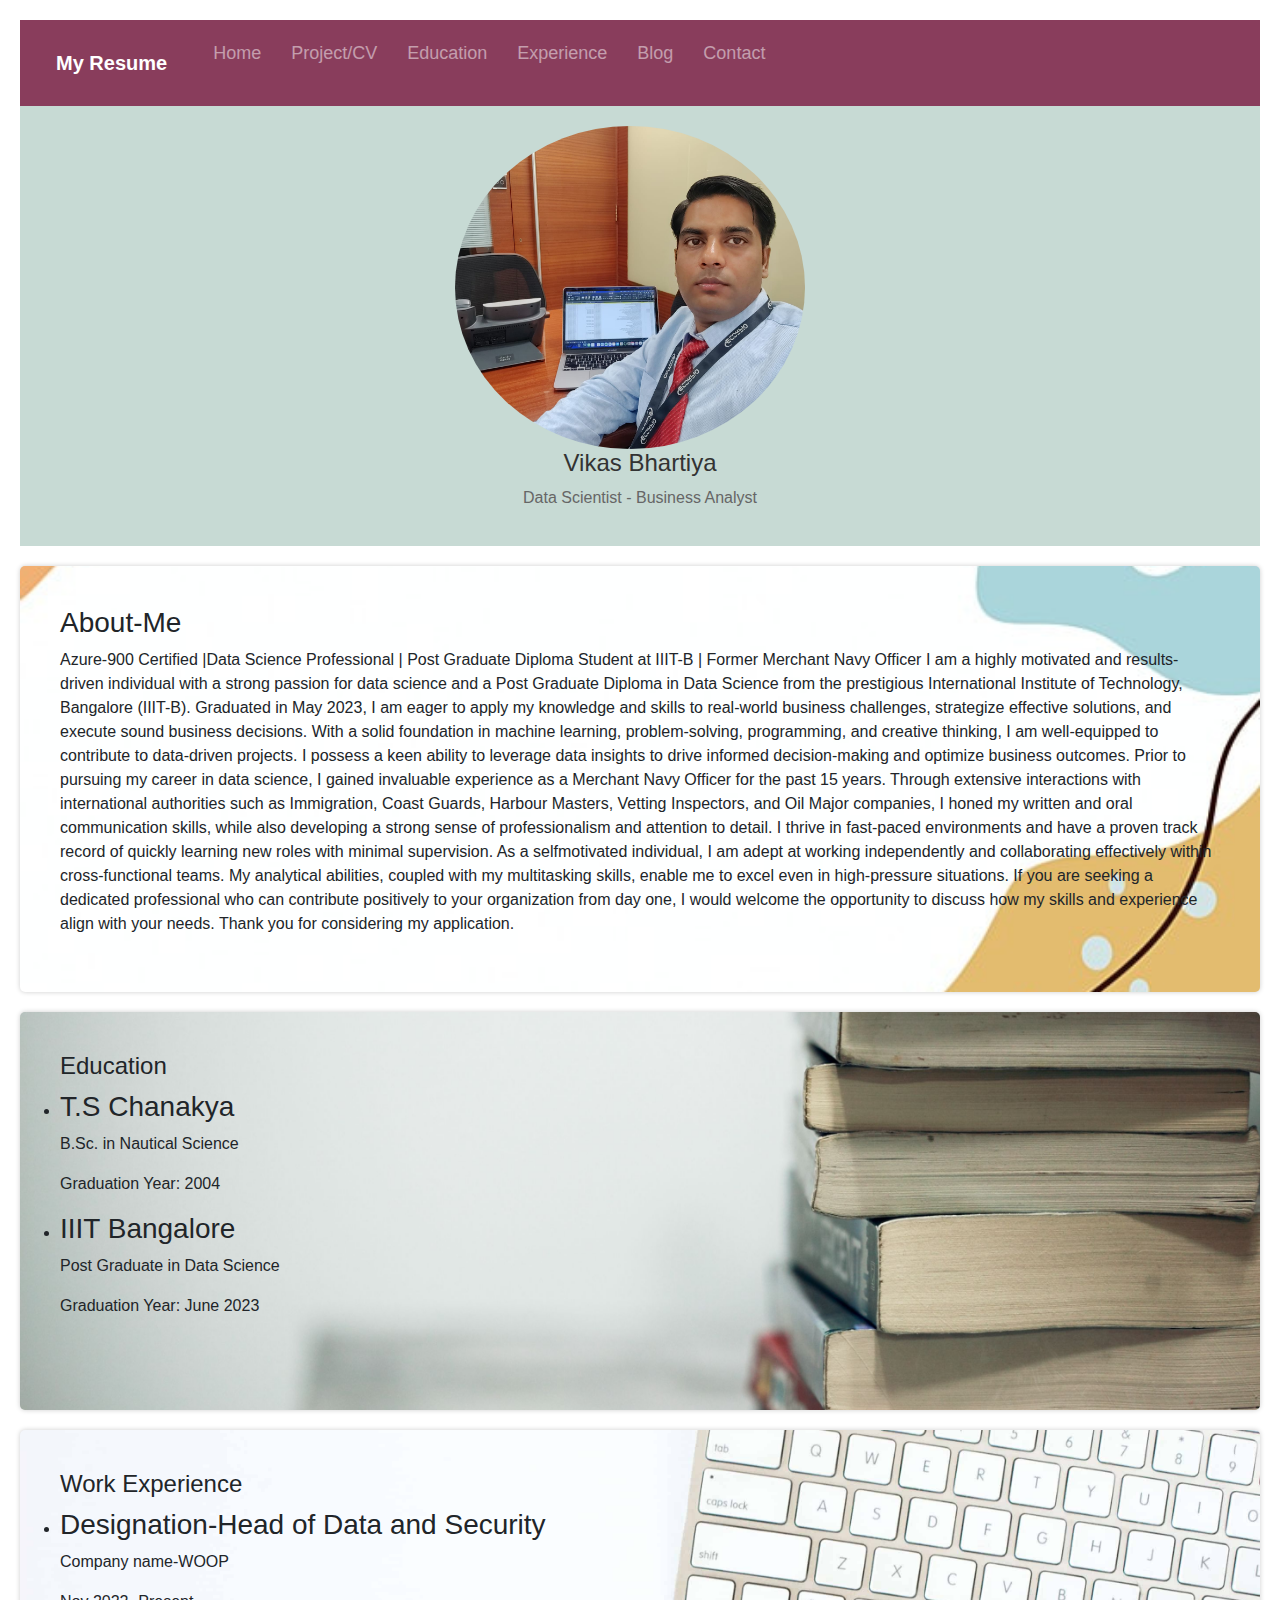
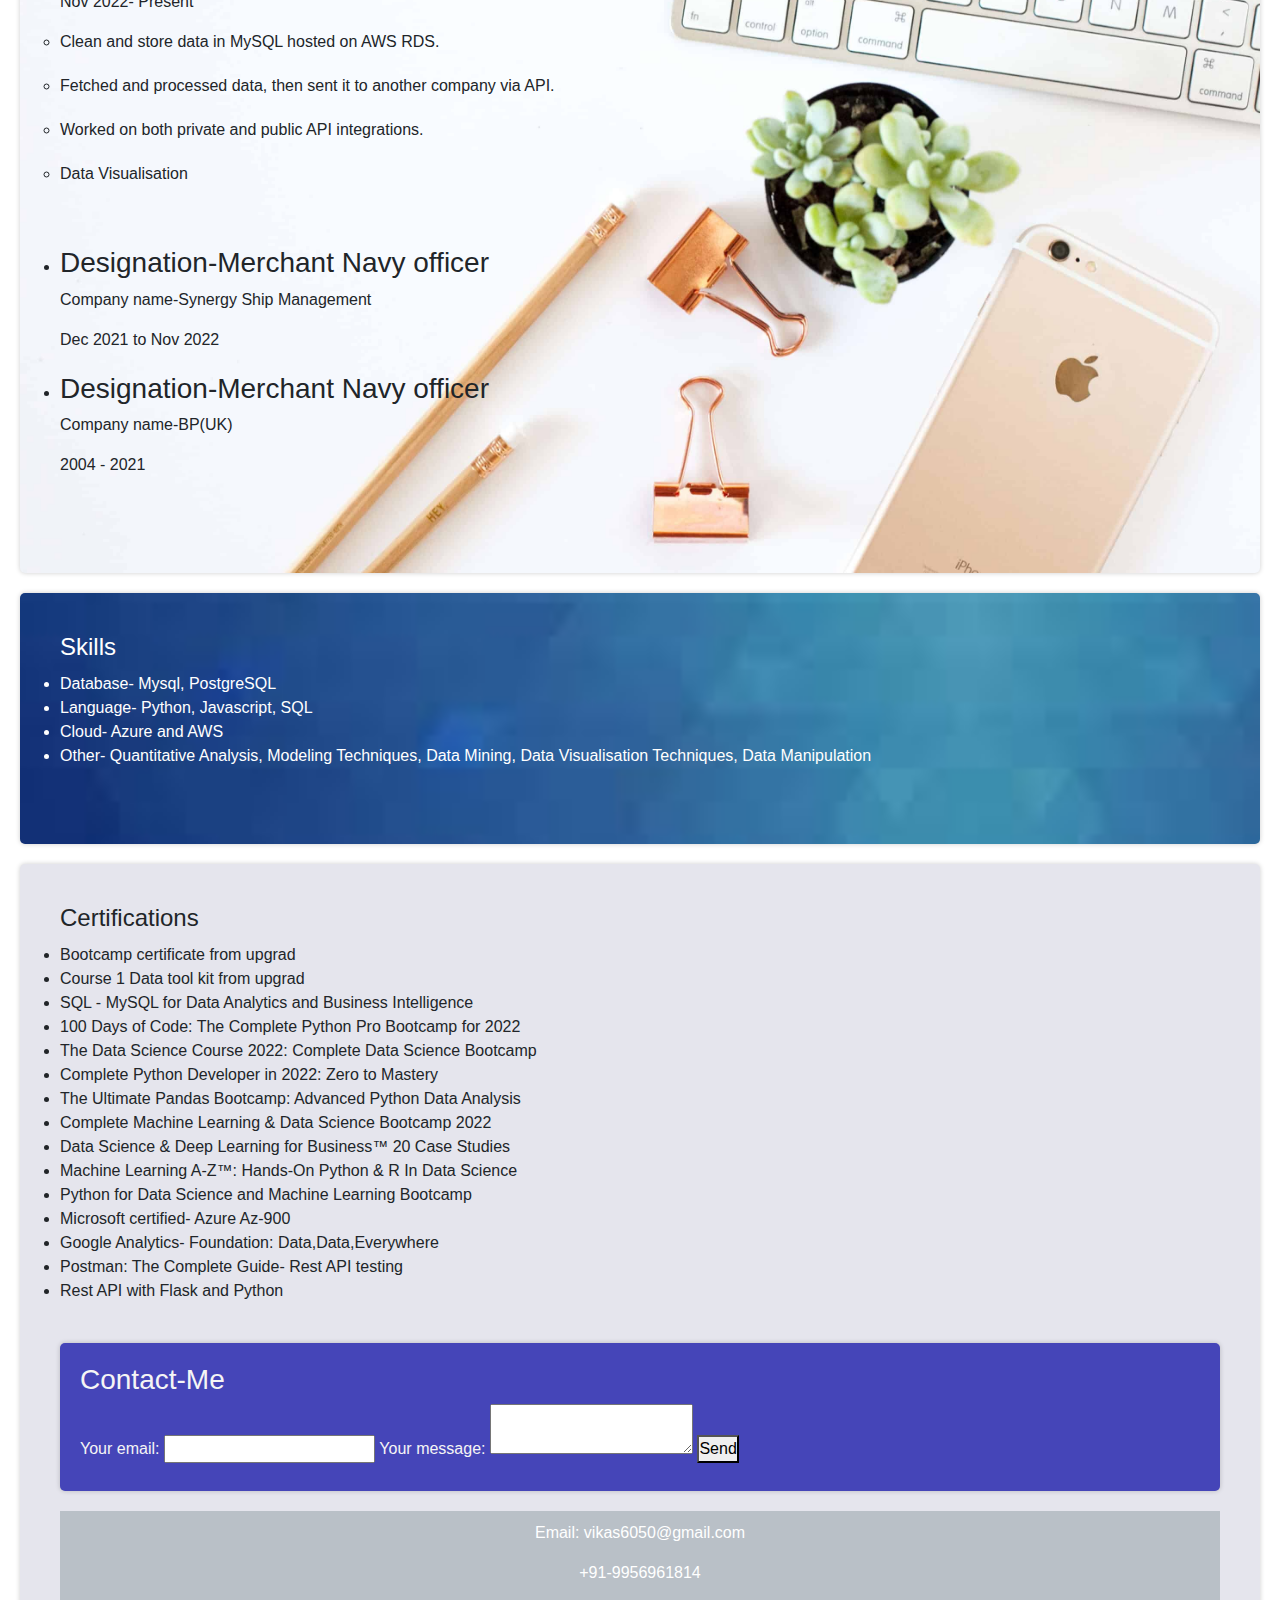
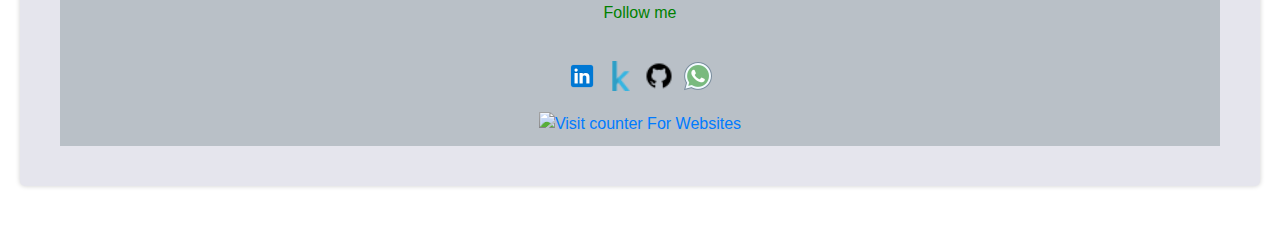
==== index.html @ 90c3d5dd "added hugo" ====
<!DOCTYPE html>
<html lang="en">
  <head>
    <meta charset="UTF-8" />
    <meta name="viewport" content="width=device-width, initial-scale=1.0" />
    <link rel="stylesheet" href="style/styles.css" />
    <link
      rel="stylesheet"
      href="https://maxcdn.bootstrapcdn.com/bootstrap/4.5.2/css/bootstrap.min.css"
    />
    <title>My Resume</title>
  </head>
  <body>
    <nav class="navbar navbar-expand-lg navbar-dark custom-navbar">
      <a class="navbar-brand" href="#">My Resume</a>
      <button
        class="navbar-toggler"
        type="button"
        data-toggle="collapse"
        data-target="#navbarNav"
        aria-controls="navbarNav"
        aria-expanded="false"
        aria-label="Toggle navigation"
      >
        <span class="navbar-toggler-icon"></span>
      </button>
      <div class="collapse navbar-collapse" id="navbarNav">
        <ul class="navbar-nav">
          <li class="nav-item">
            <a class="nav-link" href="#header">Home</a>
          </li>
          <li class="nav-item">
            <a class="nav-link" href="Html/project.html">Project/CV</a>
          </li>
          <li class="nav-item">
            <a class="nav-link" href="#education">Education</a>
          </li>
          <li class="nav-item">
            <a class="nav-link" href="#experience">Experience</a>
          </li>
          <li class="nav-item">
            <a class="nav-link" href="/blog">Blog</a>
          </li>
          <li class="nav-item">
            <a class="nav-link" href="#ContactMe">Contact</a>
          </li>
        </ul>
      </div>
    </nav>

    <header>
      <div id="slideshow-container">
        <div class="mySlides">
          <div class="slide-content">
            <img src="Image/vikas.jpeg" alt="Vikas Bhartiya" />
            <h1>Vikas Bhartiya</h1>
            <p>Data Scientist - Business Analyst</p>
          </div>
        </div>
        
        <div class="mySlides">
          <div class="slide-content stylish-message">
            <h1>Welcome to My Site</h1>
          </div>
        </div>
        
        <div class="mySlides">
          <div class="slide-content stylish2">
            <h1>You Can Download CV</h1>
            <p>Visit the project/CV section to download CV/Certificate and view my projects.</p>
          </div>
        </div>
      </div>
    </header>
    <section id="about-me">
      <h3>About-Me</h3>
      <p>
        Azure-900 Certified |Data Science Professional | Post Graduate Diploma
        Student at IIIT-B | Former Merchant Navy Officer I am a highly motivated
        and results-driven individual with a strong passion for data science and
        a Post Graduate Diploma in Data Science from the prestigious
        International Institute of Technology, Bangalore (IIIT-B). Graduated in
        May 2023, I am eager to apply my knowledge and skills to real-world
        business challenges, strategize effective solutions, and execute sound
        business decisions. With a solid foundation in machine learning,
        problem-solving, programming, and creative thinking, I am well-equipped
        to contribute to data-driven projects. I possess a keen ability to
        leverage data insights to drive informed decision-making and optimize
        business outcomes. Prior to pursuing my career in data science, I gained
        invaluable experience as a Merchant Navy Officer for the past 15 years.
        Through extensive interactions with international authorities such as
        Immigration, Coast Guards, Harbour Masters, Vetting Inspectors, and Oil
        Major companies, I honed my written and oral communication skills, while
        also developing a strong sense of professionalism and attention to
        detail. I thrive in fast-paced environments and have a proven track
        record of quickly learning new roles with minimal supervision. As a
        selfmotivated individual, I am adept at working independently and
        collaborating effectively within cross-functional teams. My analytical
        abilities, coupled with my multitasking skills, enable me to excel even
        in high-pressure situations. If you are seeking a dedicated professional
        who can contribute positively to your organization from day one, I would
        welcome the opportunity to discuss how my skills and experience align
        with your needs. Thank you for considering my application.
      </p>
    </section>
    <section id="education">
      <h2>Education</h2>
      <ul>
        <li>
          <h3>T.S Chanakya</h3>
          <p>B.Sc. in Nautical Science</p>
          <p>Graduation Year: 2004</p>
        </li>
        <p></p>
        <p></p>
        <li>
          <h3>IIIT Bangalore</h3>
          <p>Post Graduate in Data Science</p>
          <p>Graduation Year: June 2023</p>
        </li>
        <!-- Add more education entries if needed -->
      </ul>
    </section>

    <section id="experience">
      <h2>Work Experience</h2>
      <ul>
        <li>
          <h3>Designation-Head of Data and Security</h3>
          <p>Company name-WOOP</p>
          <p>Nov 2022- Present</p>
          <ul>
            <li>Clean and store data in MySQL hosted on AWS RDS.</li>
            <li>
              Fetched and processed data, then sent it to another company via
              API.
            </li>
            <li>Worked on both private and public API integrations.</li>
            <li>Data Visualisation</li>
          </ul>
        </li>

        <li>
          <h3>Designation-Merchant Navy officer</h3>
          <p>Company name-Synergy Ship Management</p>
          <p>Dec 2021 to Nov 2022</p>
        </li>
        <li>
          <h3>Designation-Merchant Navy officer</h3>
          <p>Company name-BP(UK)</p>
          <p>2004 - 2021</p>
        </li>
      </ul>
    </section>

    <section id="skills">
      <h2>Skills</h2>
      <ul>
        <li>Database- Mysql, PostgreSQL</li>
        <li>Language- Python, Javascript, SQL</li>
        <li>Cloud- Azure and AWS</li>
        <li>
          Other- Quantitative Analysis, Modeling Techniques, Data Mining, Data
          Visualisation Techniques, Data Manipulation
        </li>
        <!-- Add more skills if needed -->
      </ul>
    </section>

    <section id="certificates">
      <h2>Certifications</h2>
      <ul>
        <li>Bootcamp certificate from upgrad</li>
        <li>Course 1 Data tool kit from upgrad</li>
        <li>SQL - MySQL for Data Analytics and Business Intelligence</li>
        <li>100 Days of Code: The Complete Python Pro Bootcamp for 2022</li>
        <li>The Data Science Course 2022: Complete Data Science Bootcamp</li>
        <li>Complete Python Developer in 2022: Zero to Mastery</li>
        <li>The Ultimate Pandas Bootcamp: Advanced Python Data Analysis</li>
        <li>Complete Machine Learning & Data Science Bootcamp 2022</li>
        <li>Data Science & Deep Learning for Business™ 20 Case Studies</li>
        <li>Machine Learning A-Z™: Hands-On Python & R In Data Science</li>
        <li>Python for Data Science and Machine Learning Bootcamp</li>
        <li>Microsoft certified- Azure Az-900</li>
        <li>Google Analytics- Foundation: Data,Data,Everywhere</li>
        <li>Postman: The Complete Guide- Rest API testing</li>
        <li>Rest API with Flask and Python</li>

        <!-- Add more skills  -->
      </ul>
      <section class="forms" id="ContactMe">
        <h3>Contact-Me</h3>
      <form
      action="https://formspree.io/f/myyqpdwy"
      method="POST"
    >
      <label>
        Your email:
        <input type="email" name="email">
      </label>
      <label>
        Your message:
        <textarea name="message"></textarea>
      </label>
      <!-- your other form fields go here -->
      <button type="submit">Send</button>
    </form>
</section>
    <footer>
      <p>Email: vikas6050@gmail.com</p>
      <p>+91-9956961814</p>
      <p style="color: green;">Follow me</p>
      <div class="social-icons">
        <a
          href="https://www.linkedin.com/in/vikas-bhartiya-90a74822b/"
          target="_blank"
        >
          <img src="Image/linkedin.png" alt="LinkedIn" />
        </a>
        <a href="https://www.kaggle.com/vikas6050" target="_blank">
          <img src="Image/kaggle.png" alt="Kaggle" />
        </a>
        <a href="https://github.com/vikas6050" target="_blank">
          <img src="Image/github.png" alt="GitHub" />
        </a>
        <a href="https://wa.me/9956961814" target="_blank">
          <img src="Image/whatsapp.png" alt="WhatsApp" />
        </a>
      </div>
<!-- hitwebcounter Code START -->
<a href="https://www.hitwebcounter.com" target="_blank">
  <img src="https://hitwebcounter.com/counter/counter.php?page=9107275&style=0005&nbdigits=5&type=ip&initCount=11" title="Counter Widget" Alt="Visit counter For Websites"   border="0" /></a>        
    </footer>

    <script src="https://code.jquery.com/jquery-3.5.1.slim.min.js"></script>
    <script src="https://cdn.jsdelivr.net/npm/@popperjs/core@2.9.3/dist/umd/popper.min.js"></script>
    <script src="https://maxcdn.bootstrapcdn.com/bootstrap/4.5.2/js/bootstrap.min.js"></script>
    <script src="script/script.js"></script>
    <!-- Google tag (gtag.js) --> 
    <script async src="https://www.googletagmanager.com/gtag/js?id=G-VEZ25LV028"></script> 
    <script> window.dataLayer = window.dataLayer || []; function gtag(){dataLayer.push(arguments);} gtag('js', new Date()); gtag('config', 'G-VEZ25LV028'); </script>

  </body>
</html>
---- style/styles.css ----
/* Reset some default styles */
* {
  margin: 0;
  padding: 0;
  box-sizing: border-box;
}

/* Basic styling for the body */
body {
  font-family: Arial, sans-serif;
  background-color: #babcd1;
  padding: 20px;
}

/* Header styles */
header {
  text-align: center;
  background-color: #c7dad4;
  color: #36279a;
  padding: 20px;
}

header h1 {
  font-size: 36px;
}

header p {
  font-size: 18px;
}

/* Section styles */
section {
  background-color: #e5e5ed;
  margin: 20px 0;
  padding: 20px;
  border-radius: 5px;
  box-shadow: 0 0 5px rgba(0, 0, 0, 0.2);
}

section h2 {
  font-size: 24px;
  margin-bottom: 10px;
}

/* Footer styles */
footer {
  text-align: center;
  margin-top: 20px;
  padding: 10px;
  background-color: #b9c0c7;
  color: #fff;
}
ul {
  margin-bottom: 20px;
  margin-top: 10px;
  padding-bottom: 20px; /* Add space below the ul element */
}
#education {
  margin-bottom: 20px; /* Add space between each education entry */
  background-image: url("../Image/education.jpeg"); /* Replace with the actual path to your image */
  background-size: cover; /* Cover the entire section with the image */
  background-repeat: no-repeat; /* Prevent image repetition */
  background-position: center center; /* Center the image horizontally and vertically */
  padding: 40px; /* Add padding for content inside the section */
}
#experience {
  margin-bottom: 20px; /* Add space between each education entry */
  background-image: url("../Image/work-experience.jpeg"); /* Replace with the actual path to your image */
  background-size: cover; /* Cover the entire section with the image */
  background-repeat: no-repeat; /* Prevent image repetition */
  background-position: center center; /* Center the image horizontally and vertically */
  padding: 40px; /* Add padding for content inside the section */
}

header img {
  border-radius: 50%; /* Creates a circular shape */
  width: 350px; /* Adjust the width as needed */
  height: 350px; /* Adjust the height as needed */
  object-fit: cover; /* Ensures the image fills the circular container */
  margin-right: 20px; /* Add spacing between the image and text */
}
#experience li {
  margin-bottom: 20px; /* Add space between each education entry */
}
/* Add custom CSS to move the navbar to the right */
.custom-navbar {
  /* position: fixed; */
  left: 0;
  top: 0;
  height: 100%;
  background-color: rgba(0, 0, 0, 0.5); /* Transparent black background */
}

/* form design */

.forms {
  background-color: rgb(69, 69, 184);
  color: whitesmoke;
}
/* Style the custom-navbar */
.custom-navbar {
  background: rgb(137, 61, 92);
  top: 0;
  right: 0;
}

/* Style for the links in the navbar */
.custom-navbar .navbar-nav .nav-link {
  color: white;
  font-size: 18px;
  transition: color 0.3s;
  padding: 5px 10px; /* Add padding to create boxes */
  border: 2px solid transparent; /* Add border for boxes */
  border-radius: 5px; /* Rounded corners for boxes */
  margin-right: 10px; /* Adjust spacing between boxes */
}

/* Change link color on hover */
.custom-navbar .navbar-nav .nav-link:hover {
  color: #ff8800 !important;
  background-color: rgba(
    199,
    159,
    159,
    0.1
  ); /* Change background color on hover */
  border-color: #ff8800; /* Change border color on hover */
}

/* Style for the brand/logo in the navbar */
.custom-navbar .navbar-brand {
  font-size: 20px;
  font-weight: bold;
  padding: 20px;
}

/* adding image to about me */
#about-me {
  background-image: url("../Image/aboutme.jpeg"); /* Replace with the actual path to your image */
  background-size: cover; /* Cover the entire section with the image */
  background-repeat: no-repeat; /* Prevent image repetition */
  background-position: center center; /* Center the image horizontally and vertically */
  padding: 40px; /* Add padding for content inside the section */
}
#skills {
  background-image: url("../Image/skill.jpeg"); /* Replace with the actual path to your image */
  background-size: cover; /* Cover the entire section with the image */
  background-repeat: no-repeat; /* Prevent image repetition */
  background-position: center center; /* Center the image horizontally and vertically */
  padding: 40px; /* Add padding for content inside the section */
  color: white;
}
#certificates {
  background-size: cover; /* Cover the entire section with the image */
  background-repeat: no-repeat; /* Prevent image repetition */
  background-position: center center; /* Center the image horizontally and vertically */
  padding: 40px; /* Add padding for content inside the section */
}
.social-icons {
  justify-content: space-between; /* Add equal space between icons */
  align-items: left; /* Vertically center the icons */
  padding: 20px 0; /* Add padding from the top and bottom */
}

/* Style individual social icons */
.social-icons a {
  text-decoration: none; /* Remove underlines from links */
  margin: 0 2px; /* Add horizontal spacing between icons */
}

/* Define a common width and height for the icons */
.social-icons img {
  width: 30px; /* Adjust the desired width for your icons */
  height: 30px; /* Adjust the desired height for your icons */
}

/* Hide all slides by default */
.mySlides {
  display: none;
  text-align: center; /* Center align content */
  width: 100%; /* Ensure each slide takes up the full width */
  height: 400px; /* Set the fixed height for the slides; adjust as needed */
}

/* Style headings and paragraphs within slides */
.slide-content {
  display: flex;
  flex-direction: column;
  justify-content: center;
  align-items: center;
  height: 100%;
}

.mySlides h1 {
  font-size: 24px;
  color: #333;
}

.mySlides p {
  font-size: 16px;
  color: #666;
}

/* Set a fixed height for the slideshow container */
#slideshow-container {
  max-width: 100%; /* Ensure the container takes up the full width */
  height: 400px; /* Set the fixed height for the slideshow container; adjust as needed */
  overflow: hidden;
}
/* Stylish message */
/* Additional styles for the heading if needed */
.stylish-message h1 {
  font-size: 80px; /* Font size */
  font-weight: bold; /* Bold text */
  color: blue;
}
.stylish2 h1 {
  font-size: 50px; /* Font size */
  font-weight: bold; /* Bold text */
  color: rgb(178, 78, 31);
}
.stylish2 p {
  font-size: 30px; /* Font size */
  font-weight: bold; /* Bold text */
  color: rgb(178, 78, 114);
}
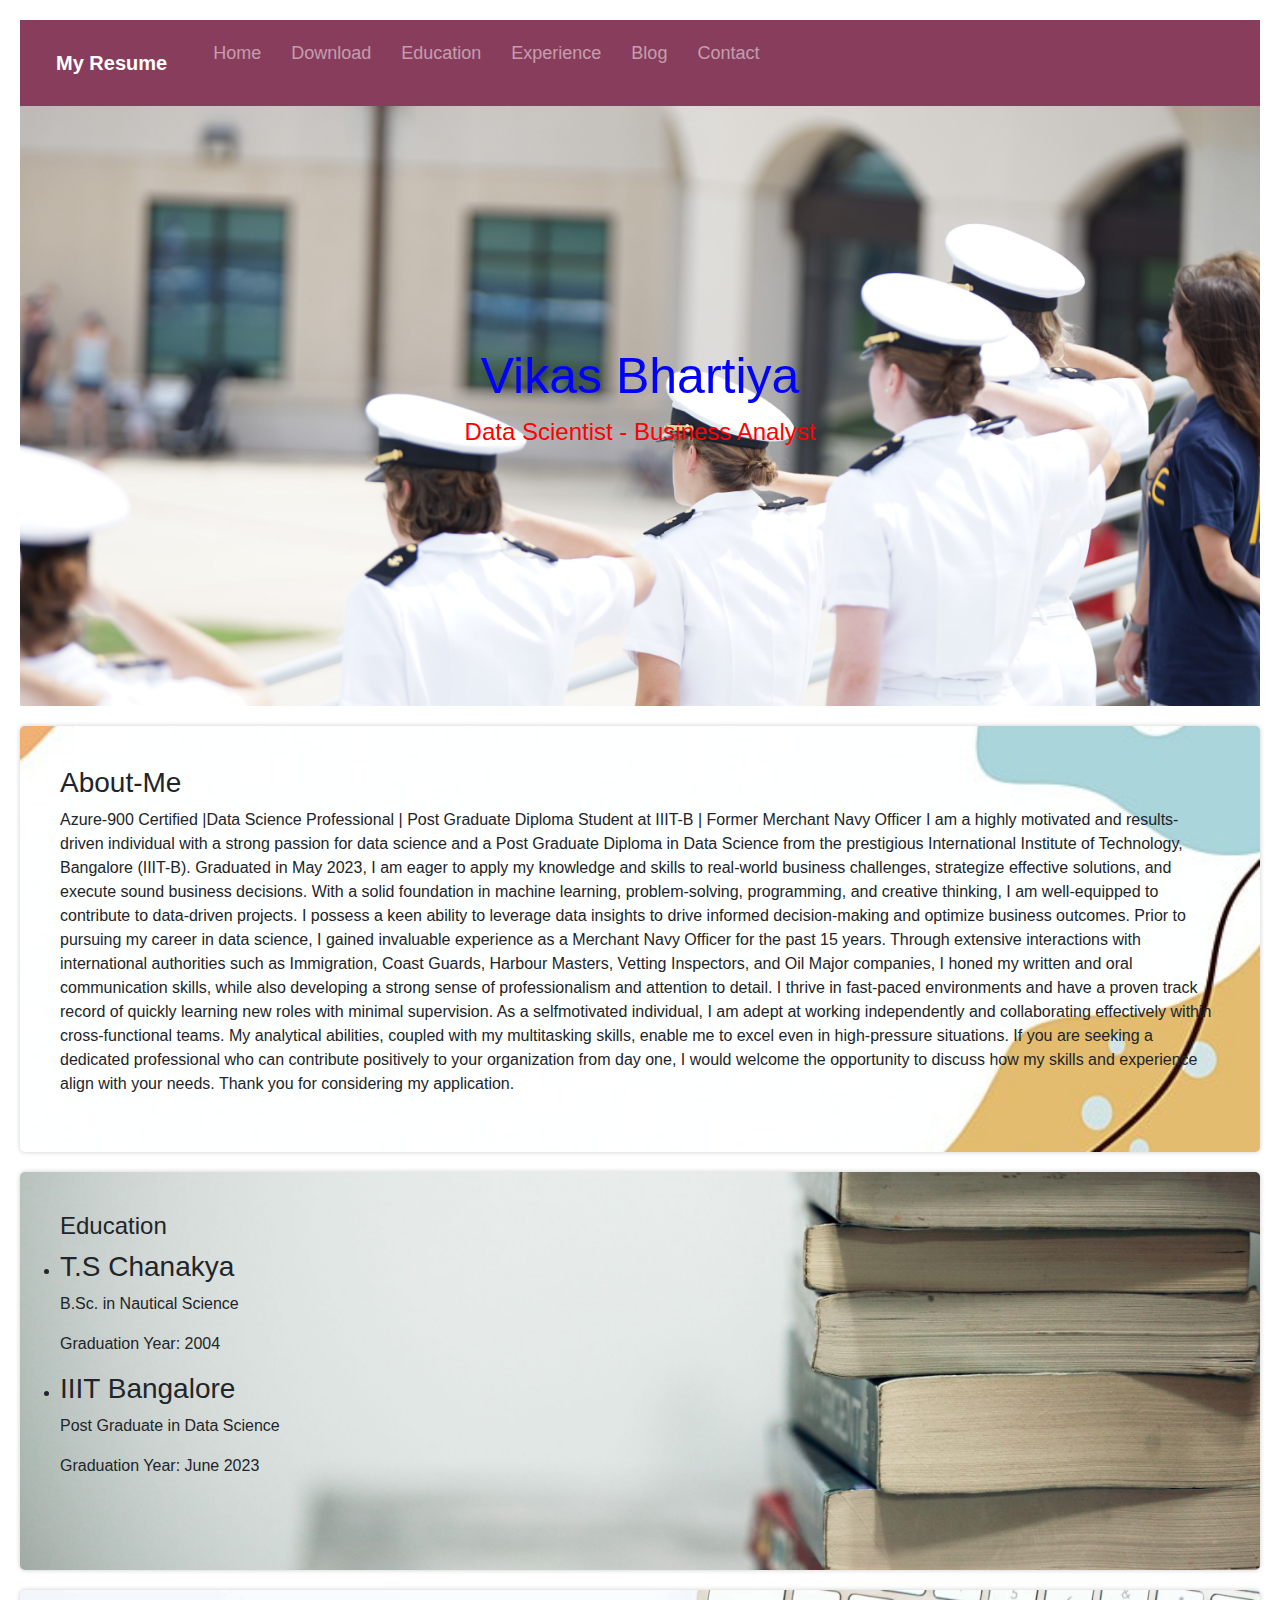
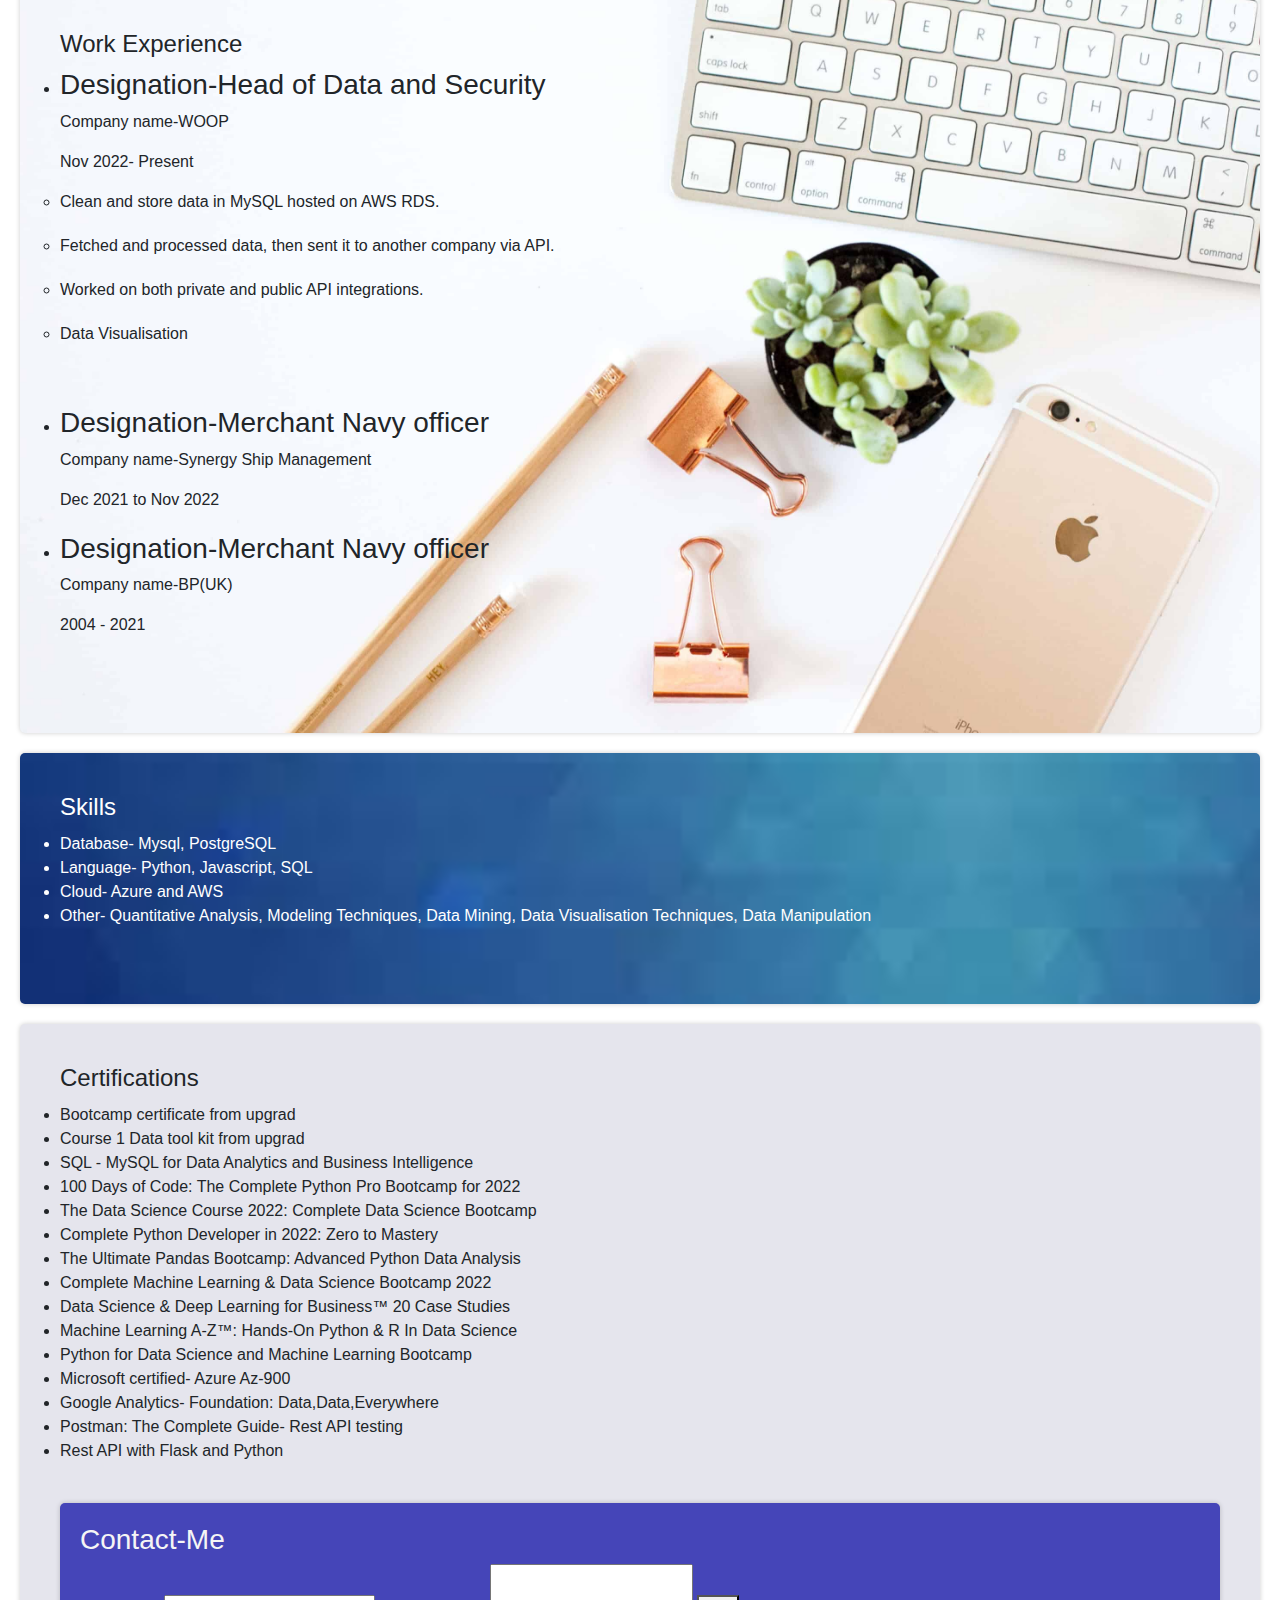
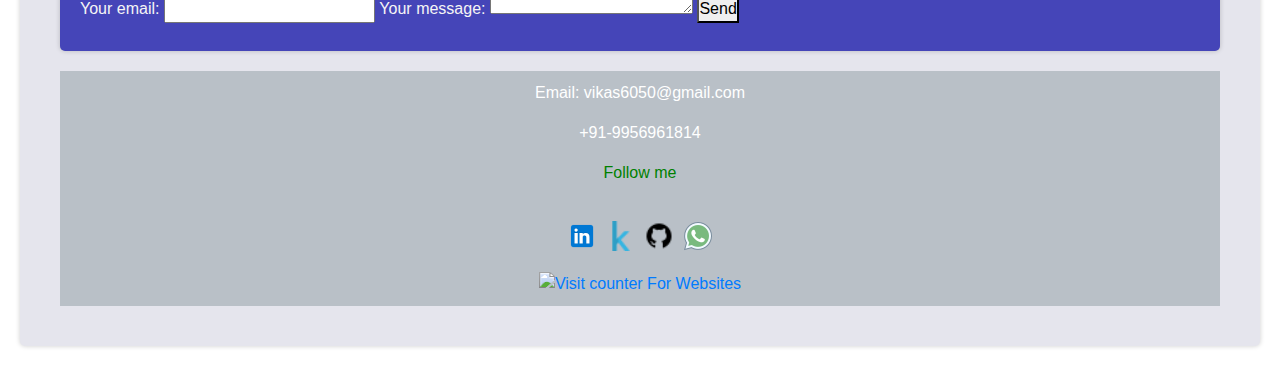
==== commit fa0f0be9: "made some changes in header" ====
--- a/index.html
+++ b/index.html
@@ -30,7 +30,7 @@
             <a class="nav-link" href="#header">Home</a>
           </li>
           <li class="nav-item">
-            <a class="nav-link" href="Html/project.html">Project/CV</a>
+            <a class="nav-link" href="Html/project.html">Download</a>
           </li>
           <li class="nav-item">
             <a class="nav-link" href="#education">Education</a>
@@ -39,7 +39,7 @@
             <a class="nav-link" href="#experience">Experience</a>
           </li>
           <li class="nav-item">
-            <a class="nav-link" href="/blog">Blog</a>
+            <a class="nav-link" href="https://vikas6050.github.io/blog/">Blog </a>
           </li>
           <li class="nav-item">
             <a class="nav-link" href="#ContactMe">Contact</a>
@@ -47,12 +47,12 @@
         </ul>
       </div>
     </nav>
-
+<!--  Slide Show for Header -->
     <header>
       <div id="slideshow-container">
         <div class="mySlides">
           <div class="slide-content">
-            <img src="Image/vikas.jpeg" alt="Vikas Bhartiya" />
+            <!-- <img src="Image/vikas.jpeg" alt="Vikas Bhartiya" /> -->
             <h1>Vikas Bhartiya</h1>
             <p>Data Scientist - Business Analyst</p>
           </div>
@@ -66,12 +66,13 @@
         
         <div class="mySlides">
           <div class="slide-content stylish2">
-            <h1>You Can Download CV</h1>
-            <p>Visit the project/CV section to download CV/Certificate and view my projects.</p>
+            <h1>Embarked on a Journey: From Merchant Navy to the IT Industry</h1>
           </div>
         </div>
       </div>
     </header>
+
+<!-- End of Header- start of sections -->
     <section id="about-me">
       <h3>About-Me</h3>
       <p>
--- a/style/styles.css
+++ b/style/styles.css
@@ -15,9 +15,12 @@
 /* Header styles */
 header {
   text-align: center;
-  background-color: #c7dad4;
-  color: #36279a;
-  padding: 20px;
+  background-image: url("../Image/Navy.jpg"); /* Replace with the actual path to your header image */
+  background-size: cover; /* Cover the entire header with the image */
+  background-repeat: no-repeat; /* Prevent image repetition */
+  background-position: center center; /* Center the image horizontally and vertically */
+  color: #fff; /* Text color for the header */
+  padding: 100px 0; /* Add padding for content inside the header */
 }
 
 header h1 {
@@ -176,7 +179,6 @@
 
 /* Hide all slides by default */
 .mySlides {
-  display: none;
   text-align: center; /* Center align content */
   width: 100%; /* Ensure each slide takes up the full width */
   height: 400px; /* Set the fixed height for the slides; adjust as needed */
@@ -192,35 +194,11 @@
 }
 
 .mySlides h1 {
+  font-size: 50px;
+  color: blue;
+}
+
+.mySlides p {
   font-size: 24px;
-  color: #333;
-}
-
-.mySlides p {
-  font-size: 16px;
-  color: #666;
-}
-
-/* Set a fixed height for the slideshow container */
-#slideshow-container {
-  max-width: 100%; /* Ensure the container takes up the full width */
-  height: 400px; /* Set the fixed height for the slideshow container; adjust as needed */
-  overflow: hidden;
-}
-/* Stylish message */
-/* Additional styles for the heading if needed */
-.stylish-message h1 {
-  font-size: 80px; /* Font size */
-  font-weight: bold; /* Bold text */
-  color: blue;
-}
-.stylish2 h1 {
-  font-size: 50px; /* Font size */
-  font-weight: bold; /* Bold text */
-  color: rgb(178, 78, 31);
-}
-.stylish2 p {
-  font-size: 30px; /* Font size */
-  font-weight: bold; /* Bold text */
-  color: rgb(178, 78, 114);
-}
+  color: red;
+}
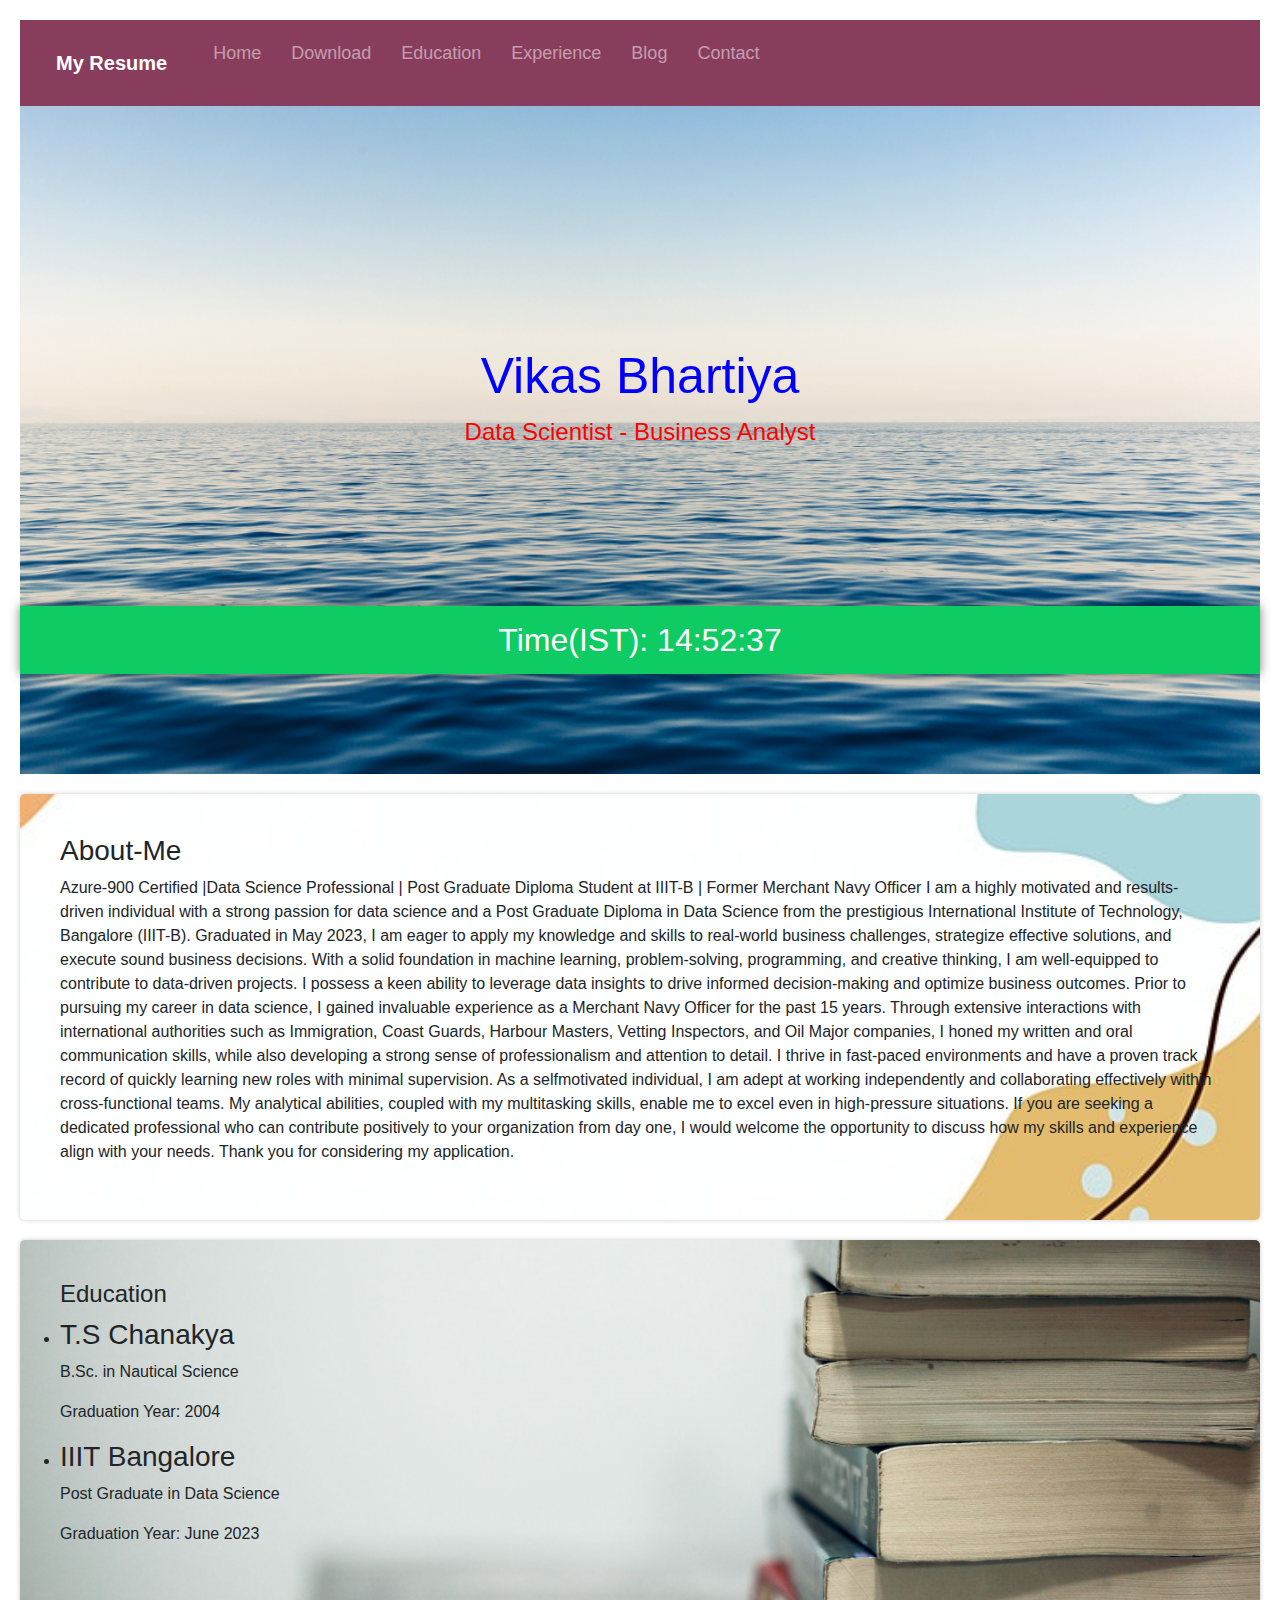
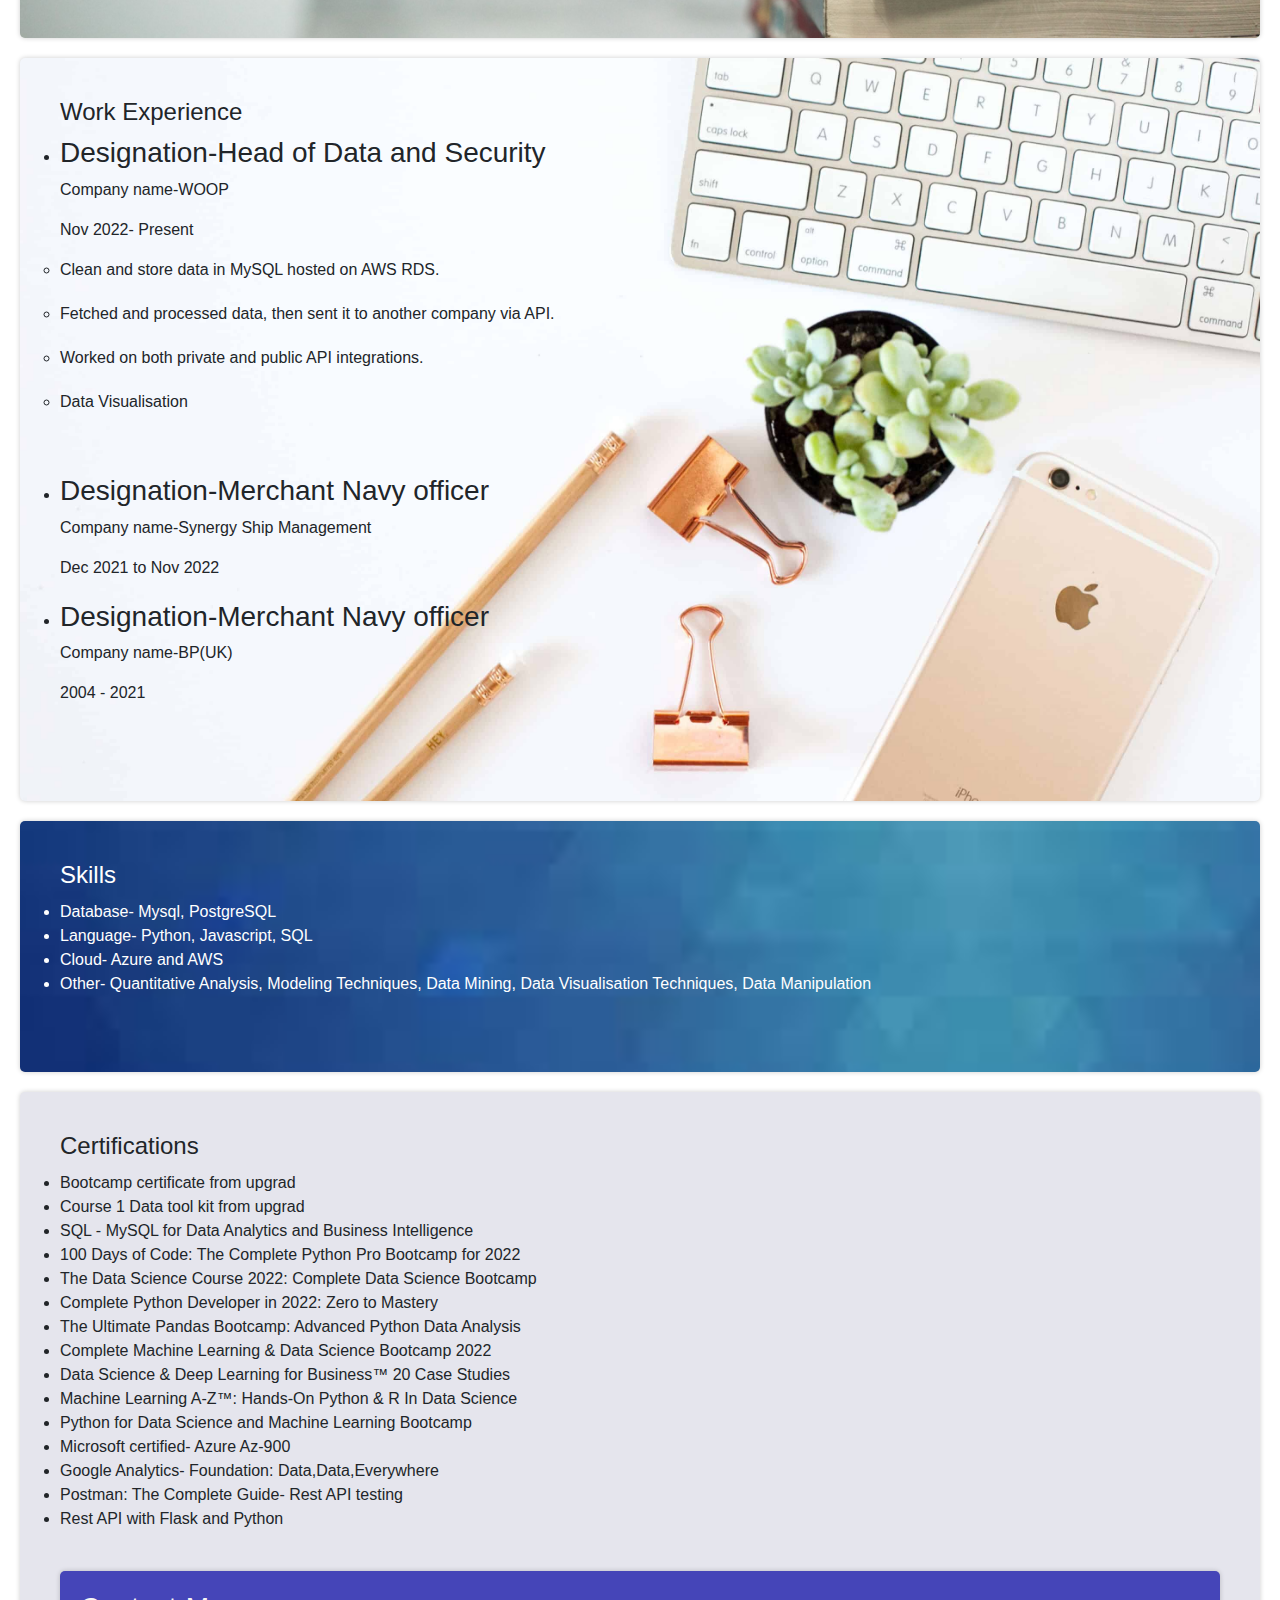
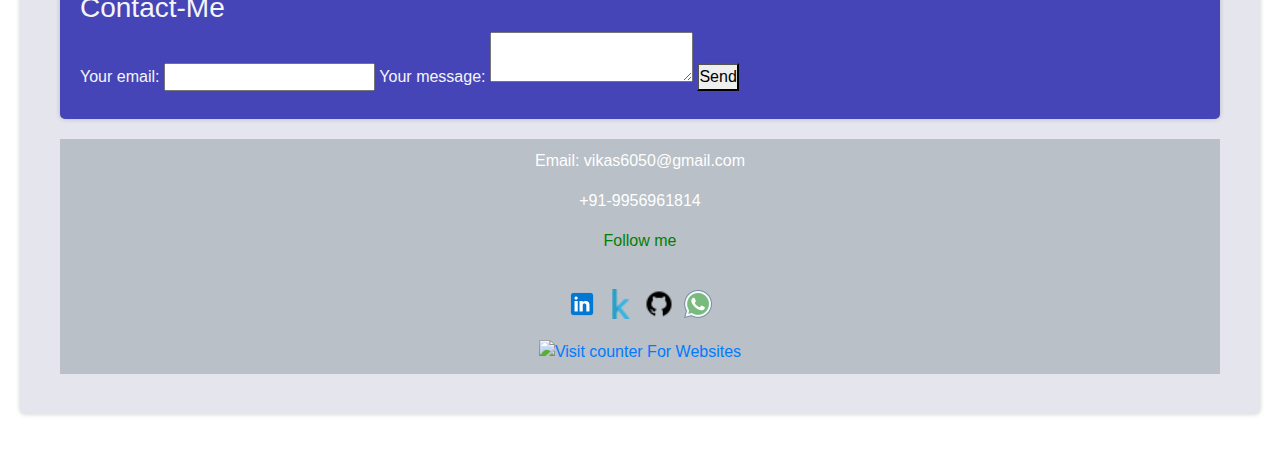
==== commit 6cc3989d: "changed image" ====
--- a/index.html
+++ b/index.html
@@ -64,9 +64,9 @@
           </div>
         </div>
         
-        <div class="mySlides">
-          <div class="slide-content stylish2">
-            <h1>Embarked on a Journey: From Merchant Navy to the IT Industry</h1>
+        <div class="stylish2">
+          <!-- <div class="slide-content stylish2"> -->
+            <p id="currentTime"></p>
           </div>
         </div>
       </div>
--- a/style/styles.css
+++ b/style/styles.css
@@ -15,7 +15,7 @@
 /* Header styles */
 header {
   text-align: center;
-  background-image: url("../Image/Navy.jpg"); /* Replace with the actual path to your header image */
+  background-image: url("../Image/sea-image.jpg"); /* Replace with the actual path to your header image */
   background-size: cover; /* Cover the entire header with the image */
   background-repeat: no-repeat; /* Prevent image repetition */
   background-position: center center; /* Center the image horizontally and vertically */
@@ -183,6 +183,25 @@
   width: 100%; /* Ensure each slide takes up the full width */
   height: 400px; /* Set the fixed height for the slides; adjust as needed */
 }
+/* For Clock */
+.stylish2 {
+  text-align: center;
+  font-family: "Arial", sans-serif;
+  background-color: #0ecb63; /* Background color */
+  color: #fff; /* Text color */
+  padding: 10px;
+  border-radius: px;
+  box-shadow: 0 0 10px rgba(0, 0, 0, 0.5); /* Box shadow for a bit of depth */
+}
+
+#currentTime {
+  font-size: 2em; /* Adjust the font size as needed */
+  margin: 0; /* Remove default margin */
+}
+
+.stylish2 p {
+  animation: fadeIn 1s ease-out; /* Apply the animation */
+}
 
 /* Style headings and paragraphs within slides */
 .slide-content {
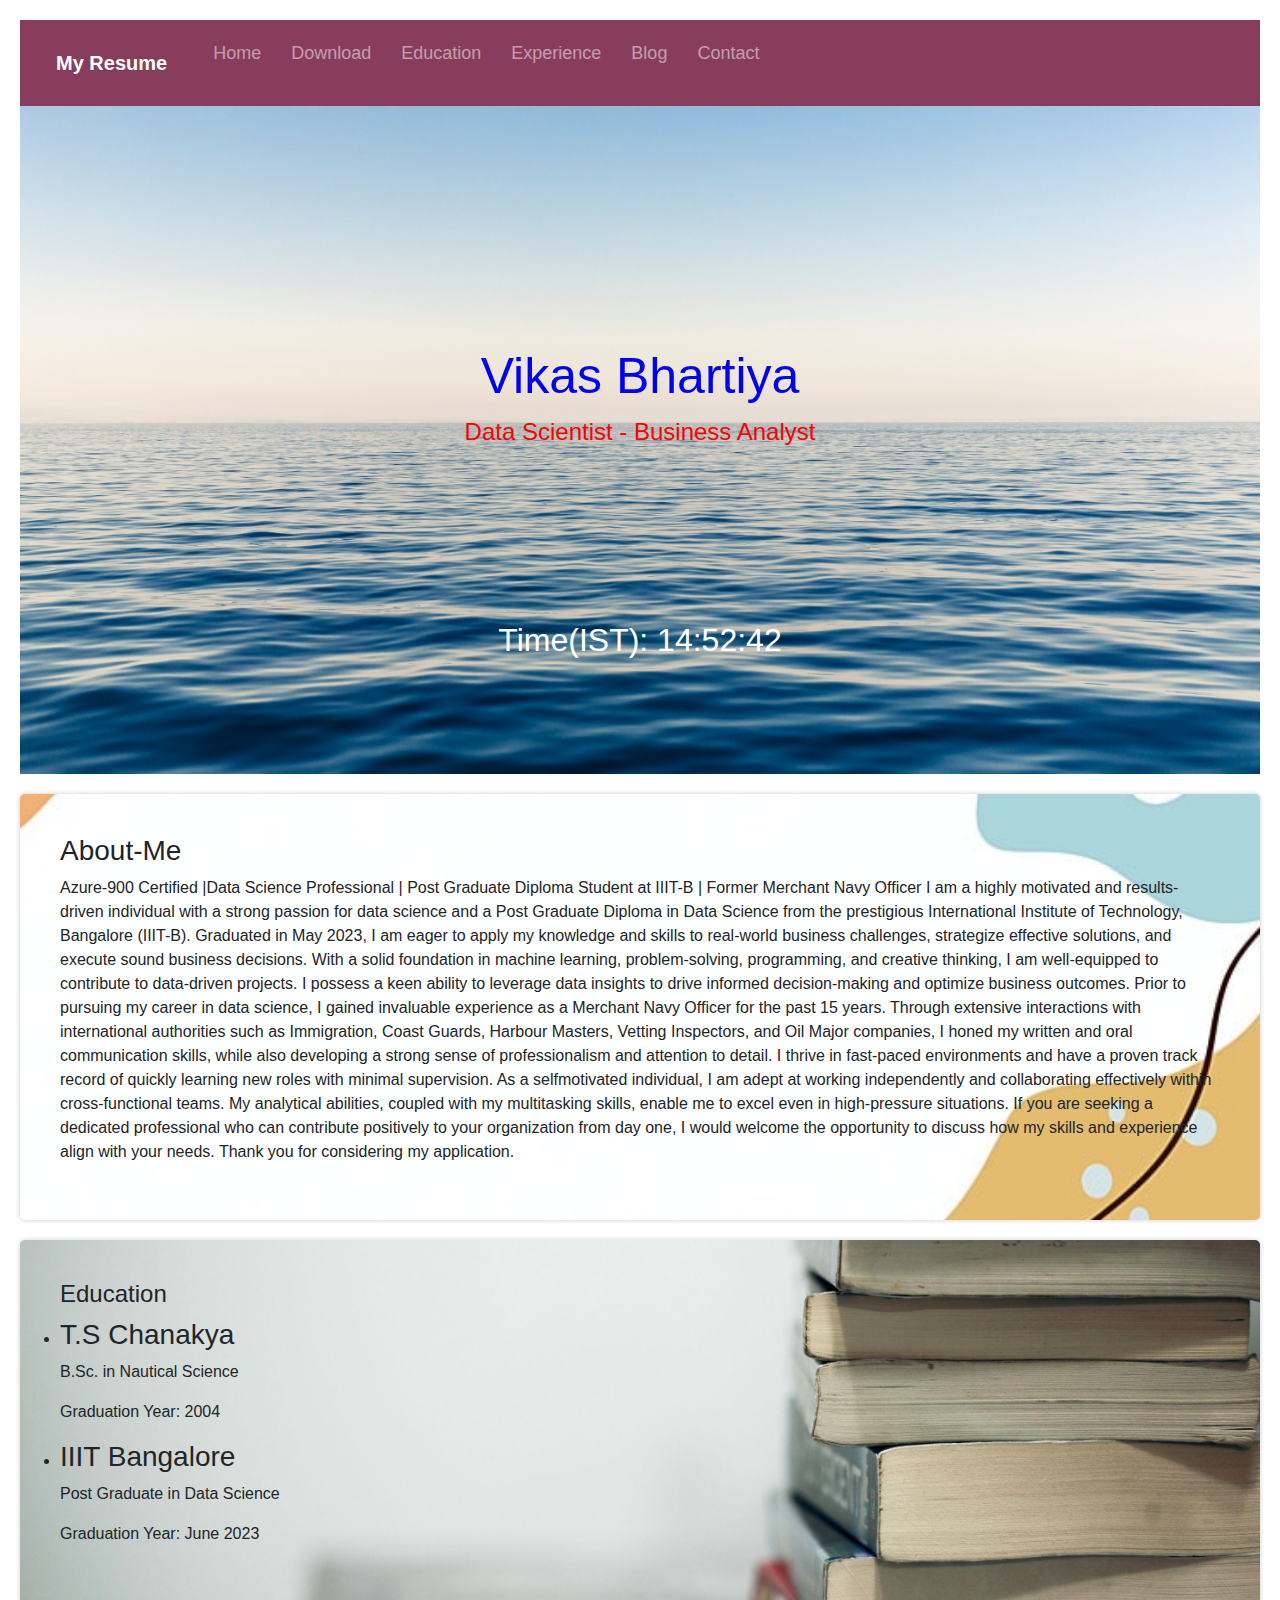
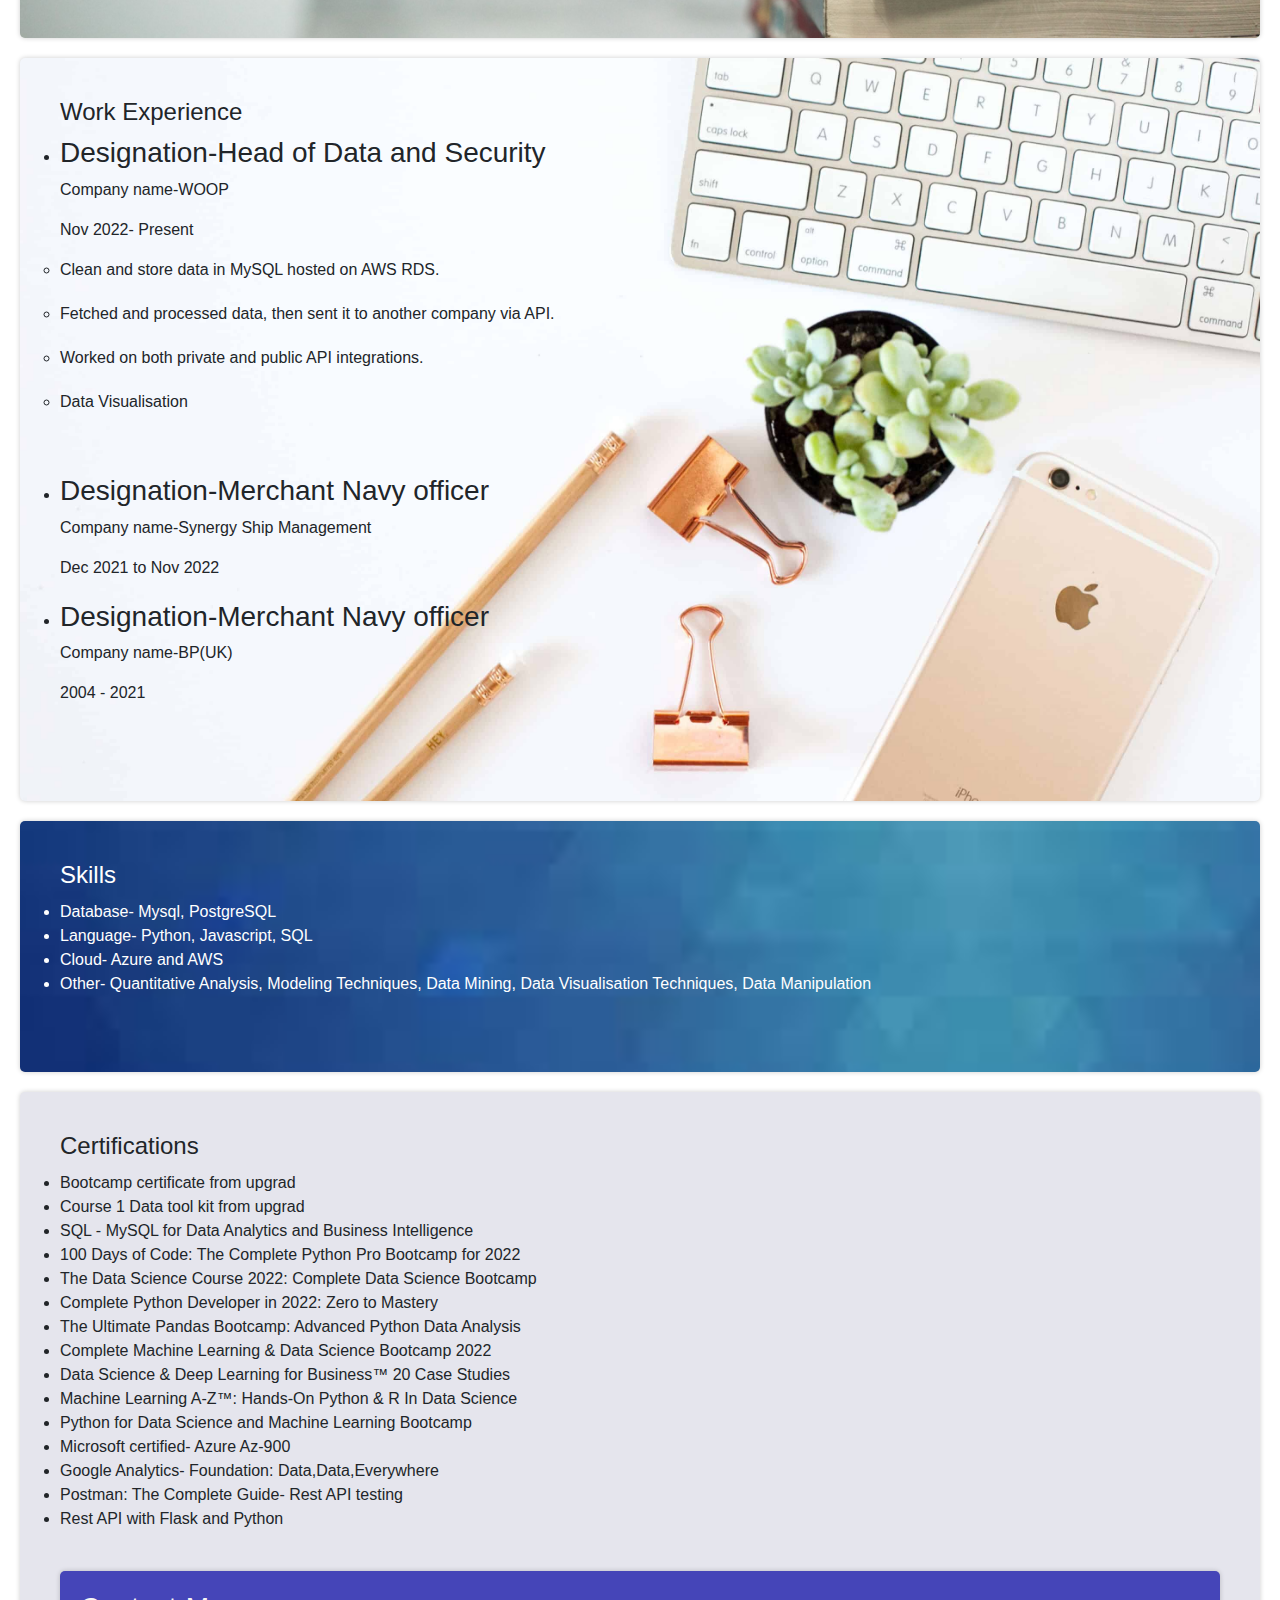
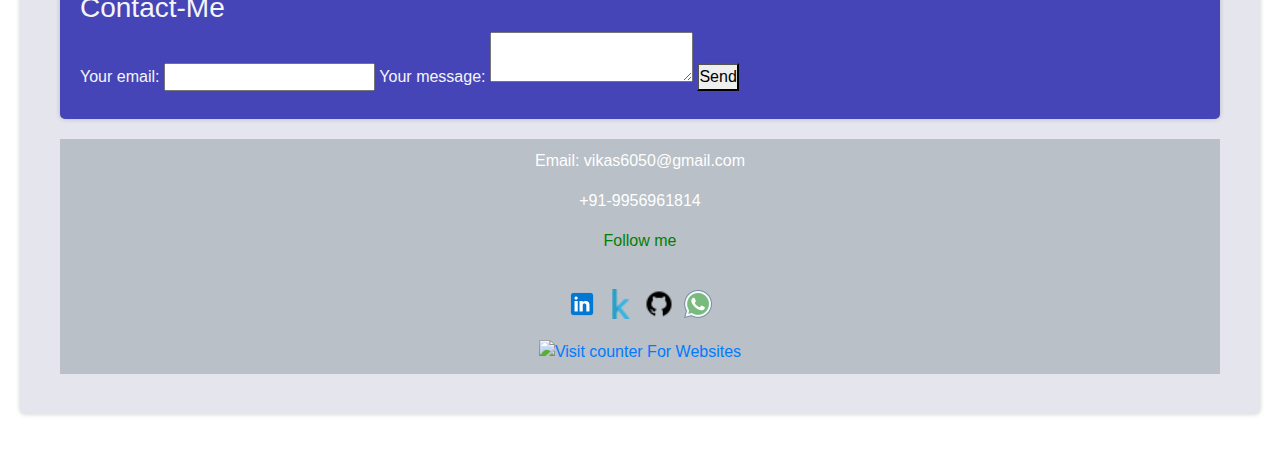
==== commit 2cfa8802: "changed image1" ====
--- a/index.html
+++ b/index.html
@@ -65,7 +65,6 @@
         </div>
         
         <div class="stylish2">
-          <!-- <div class="slide-content stylish2"> -->
             <p id="currentTime"></p>
           </div>
         </div>
--- a/style/styles.css
+++ b/style/styles.css
@@ -187,11 +187,9 @@
 .stylish2 {
   text-align: center;
   font-family: "Arial", sans-serif;
-  background-color: #0ecb63; /* Background color */
   color: #fff; /* Text color */
   padding: 10px;
   border-radius: px;
-  box-shadow: 0 0 10px rgba(0, 0, 0, 0.5); /* Box shadow for a bit of depth */
 }
 
 #currentTime {
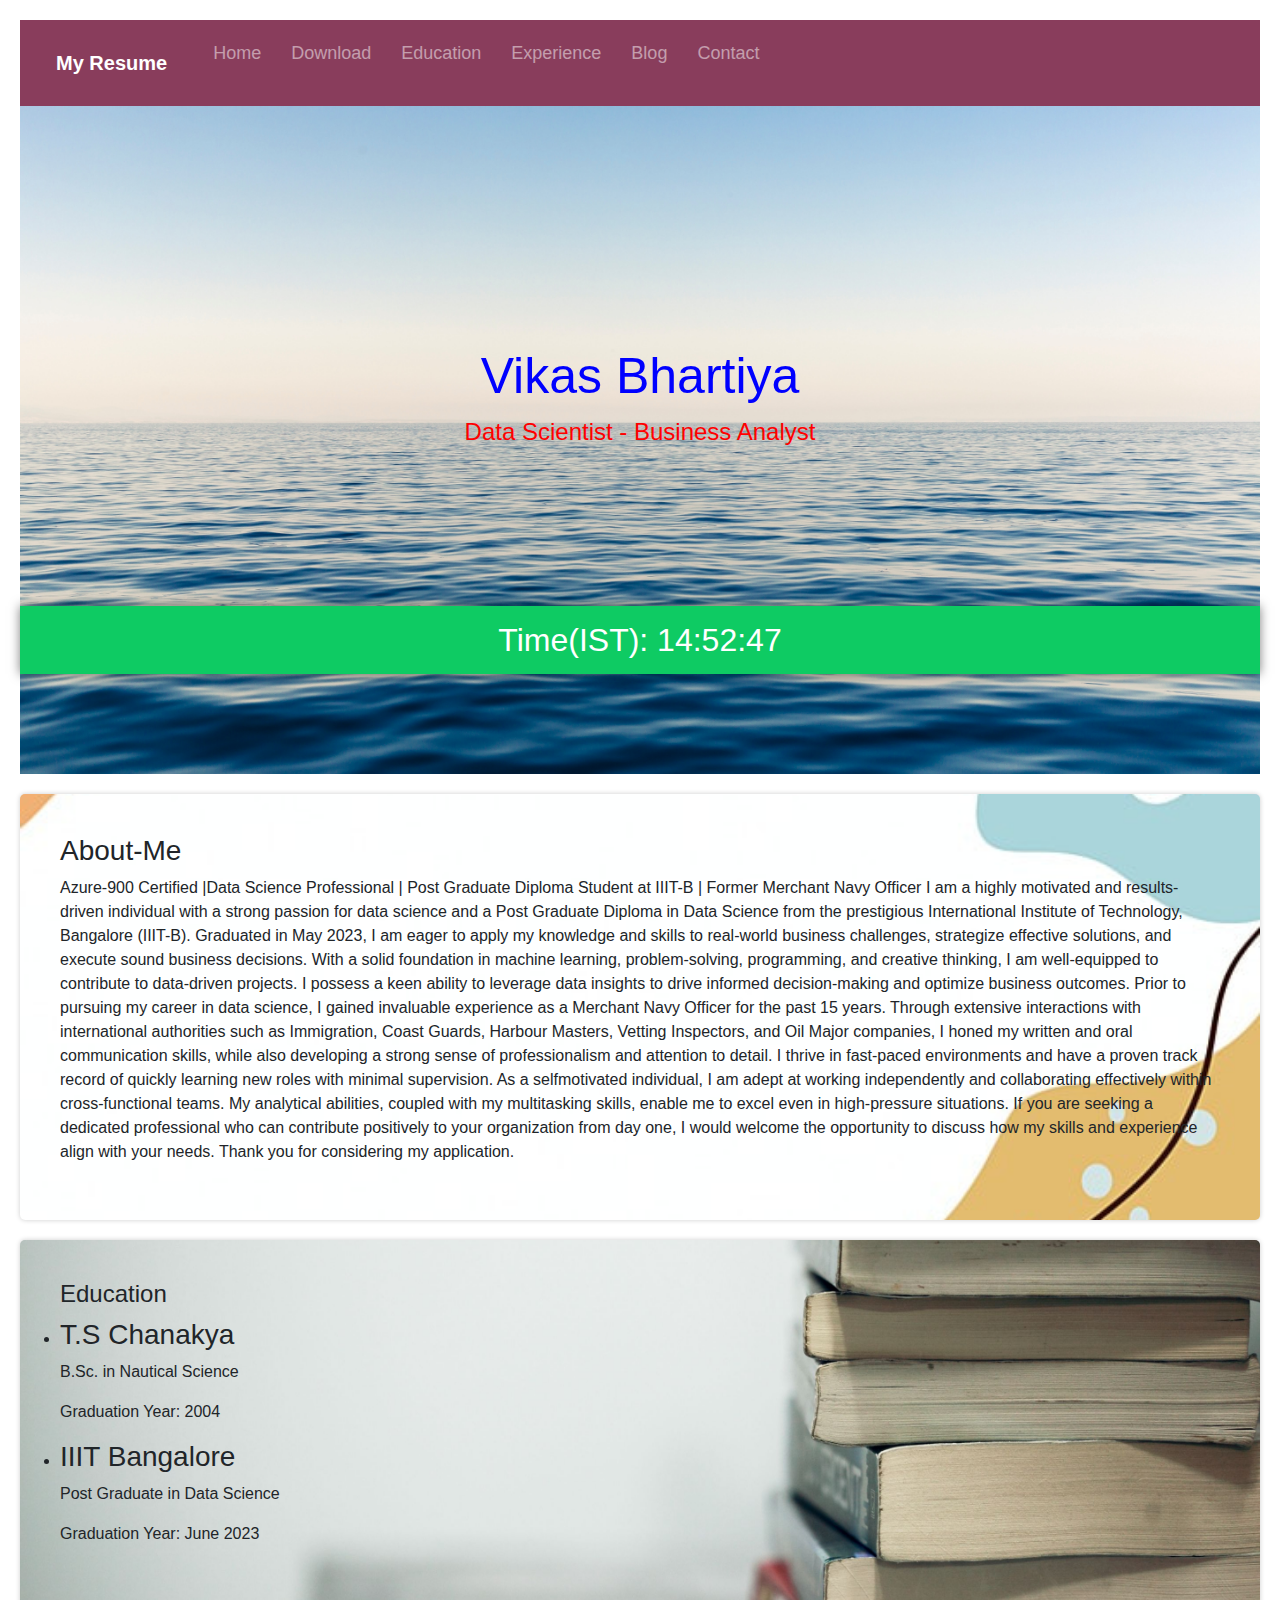
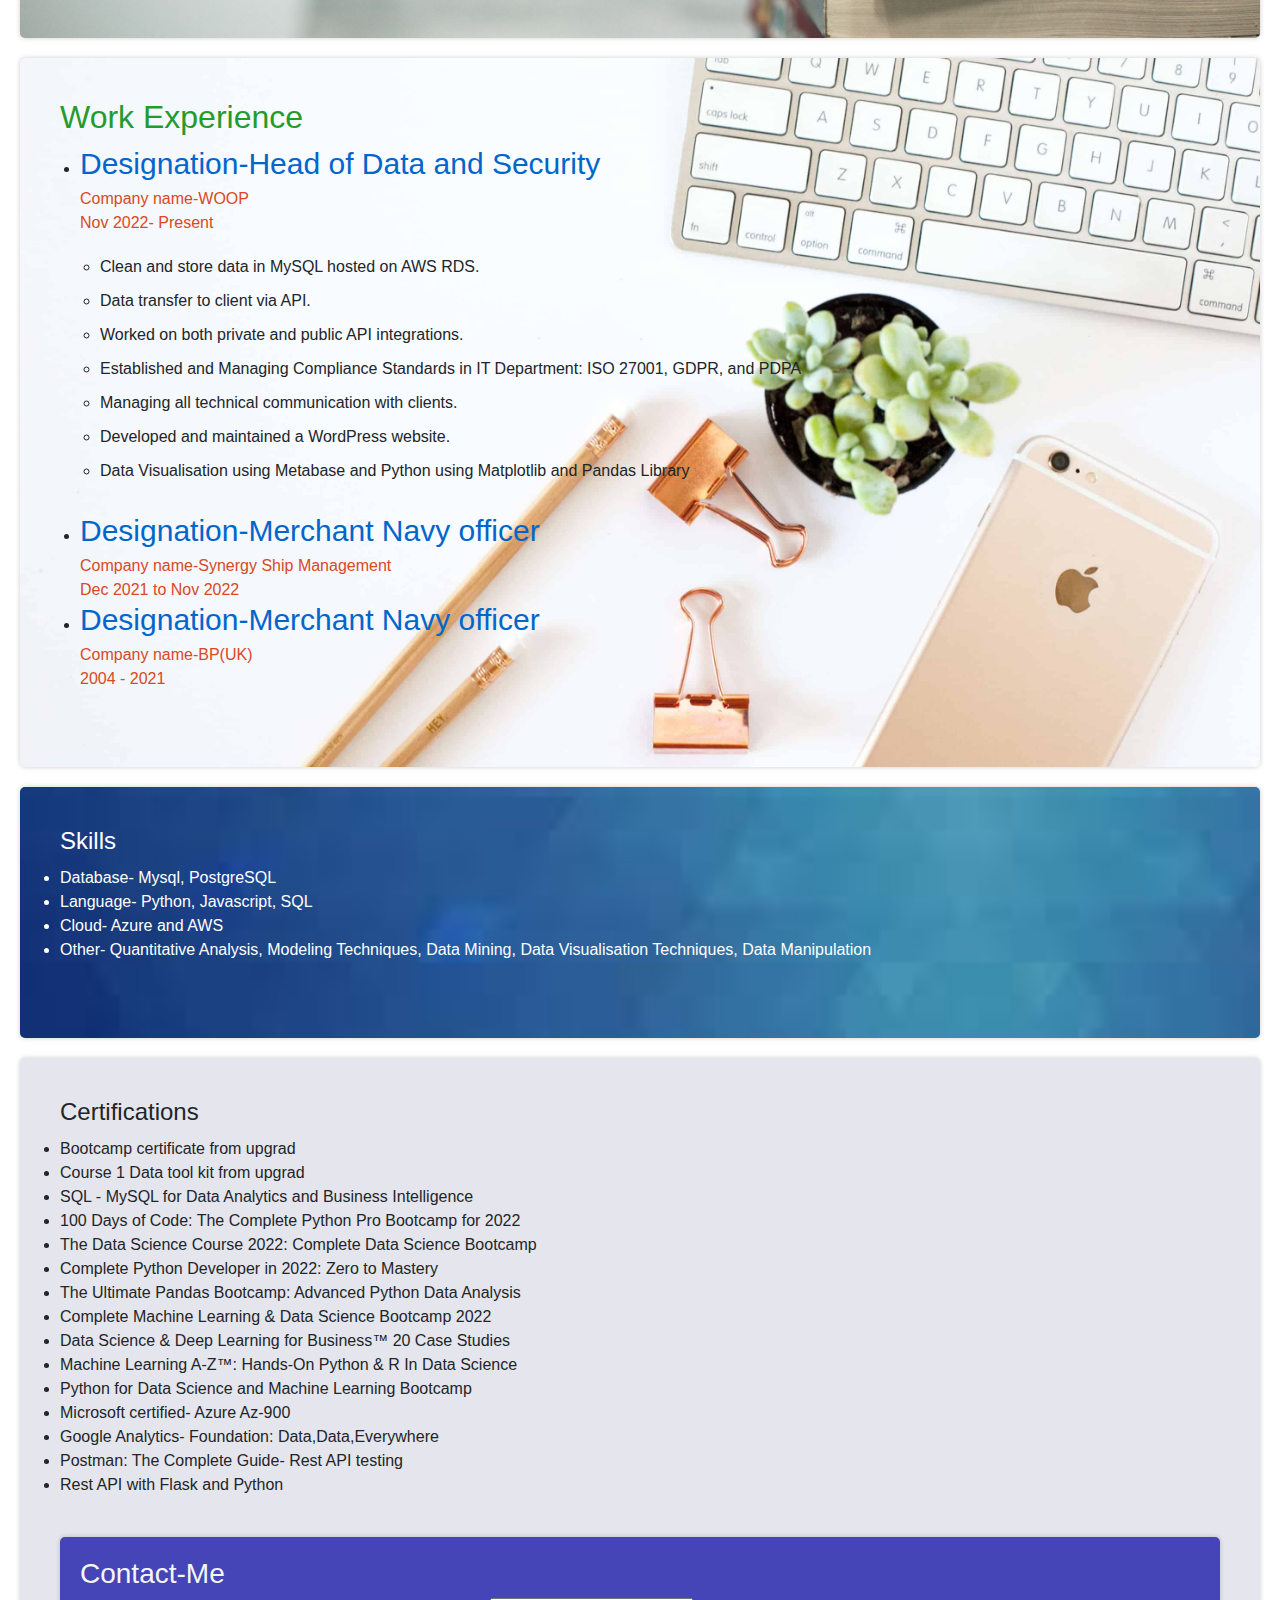
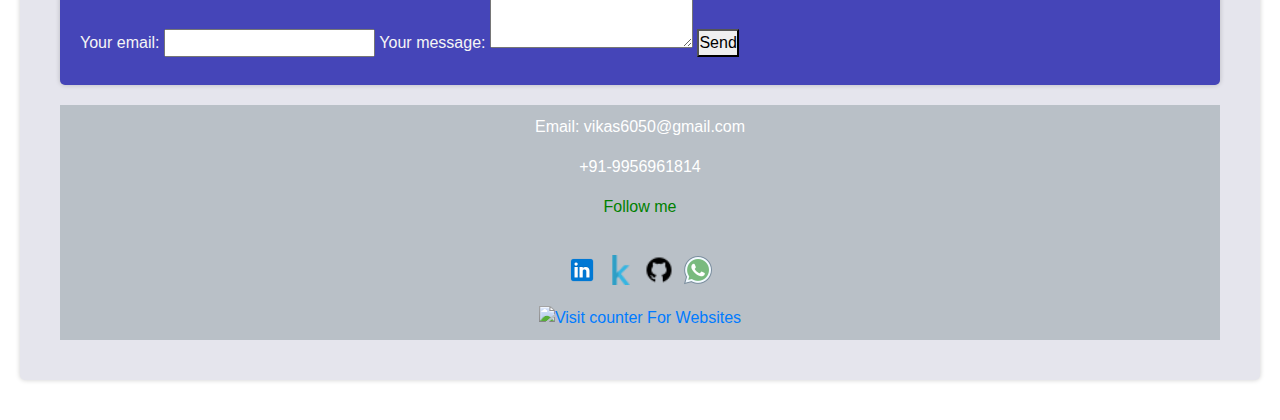
==== commit c9948a55: "changed image3" ====
--- a/index.html
+++ b/index.html
@@ -132,11 +132,13 @@
           <ul>
             <li>Clean and store data in MySQL hosted on AWS RDS.</li>
             <li>
-              Fetched and processed data, then sent it to another company via
-              API.
+              Data transfer to client via API.
             </li>
             <li>Worked on both private and public API integrations.</li>
-            <li>Data Visualisation</li>
+            <li>Established and Managing Compliance Standards in IT Department: ISO 27001, GDPR, and PDPA</li>
+            <li>Managing all technical communication with clients.</li>
+            <li>Developed and maintained a WordPress website.</li>
+            <li>Data Visualisation using Metabase and Python using Matplotlib and Pandas Library</li>
           </ul>
         </li>
 
--- a/style/styles.css
+++ b/style/styles.css
@@ -82,9 +82,7 @@
   object-fit: cover; /* Ensures the image fills the circular container */
   margin-right: 20px; /* Add spacing between the image and text */
 }
-#experience li {
-  margin-bottom: 20px; /* Add space between each education entry */
-}
+
 /* Add custom CSS to move the navbar to the right */
 .custom-navbar {
   /* position: fixed; */
@@ -187,9 +185,11 @@
 .stylish2 {
   text-align: center;
   font-family: "Arial", sans-serif;
+  background-color: #0ecb63; /* Background color */
   color: #fff; /* Text color */
   padding: 10px;
   border-radius: px;
+  box-shadow: 0 0 10px rgba(0, 0, 0, 0.5); /* Box shadow for a bit of depth */
 }
 
 #currentTime {
@@ -219,3 +219,34 @@
   font-size: 24px;
   color: red;
 }
+
+/* CSS for Experience */
+#experience ul li {
+  list-style-type: disc;
+  margin-left: 20px;
+}
+#experience li li {
+  list-style-type: circle;
+  margin-left: 20px;
+  margin-bottom: 10px;
+}
+#experience li ul {
+  margin-top: 20px;
+  margin-bottom: 0;
+}
+#experience p {
+  margin: 0;
+  color: #d84a23;
+}
+#experience h3 {
+  font-size: 30px;
+  color: #0066cc;
+  margin-bottom: 5px;
+}
+#experience h2 {
+  font-size: 32px;
+  color: #259b2d;
+}
+#experience {
+  margin-top: 20px;
+}
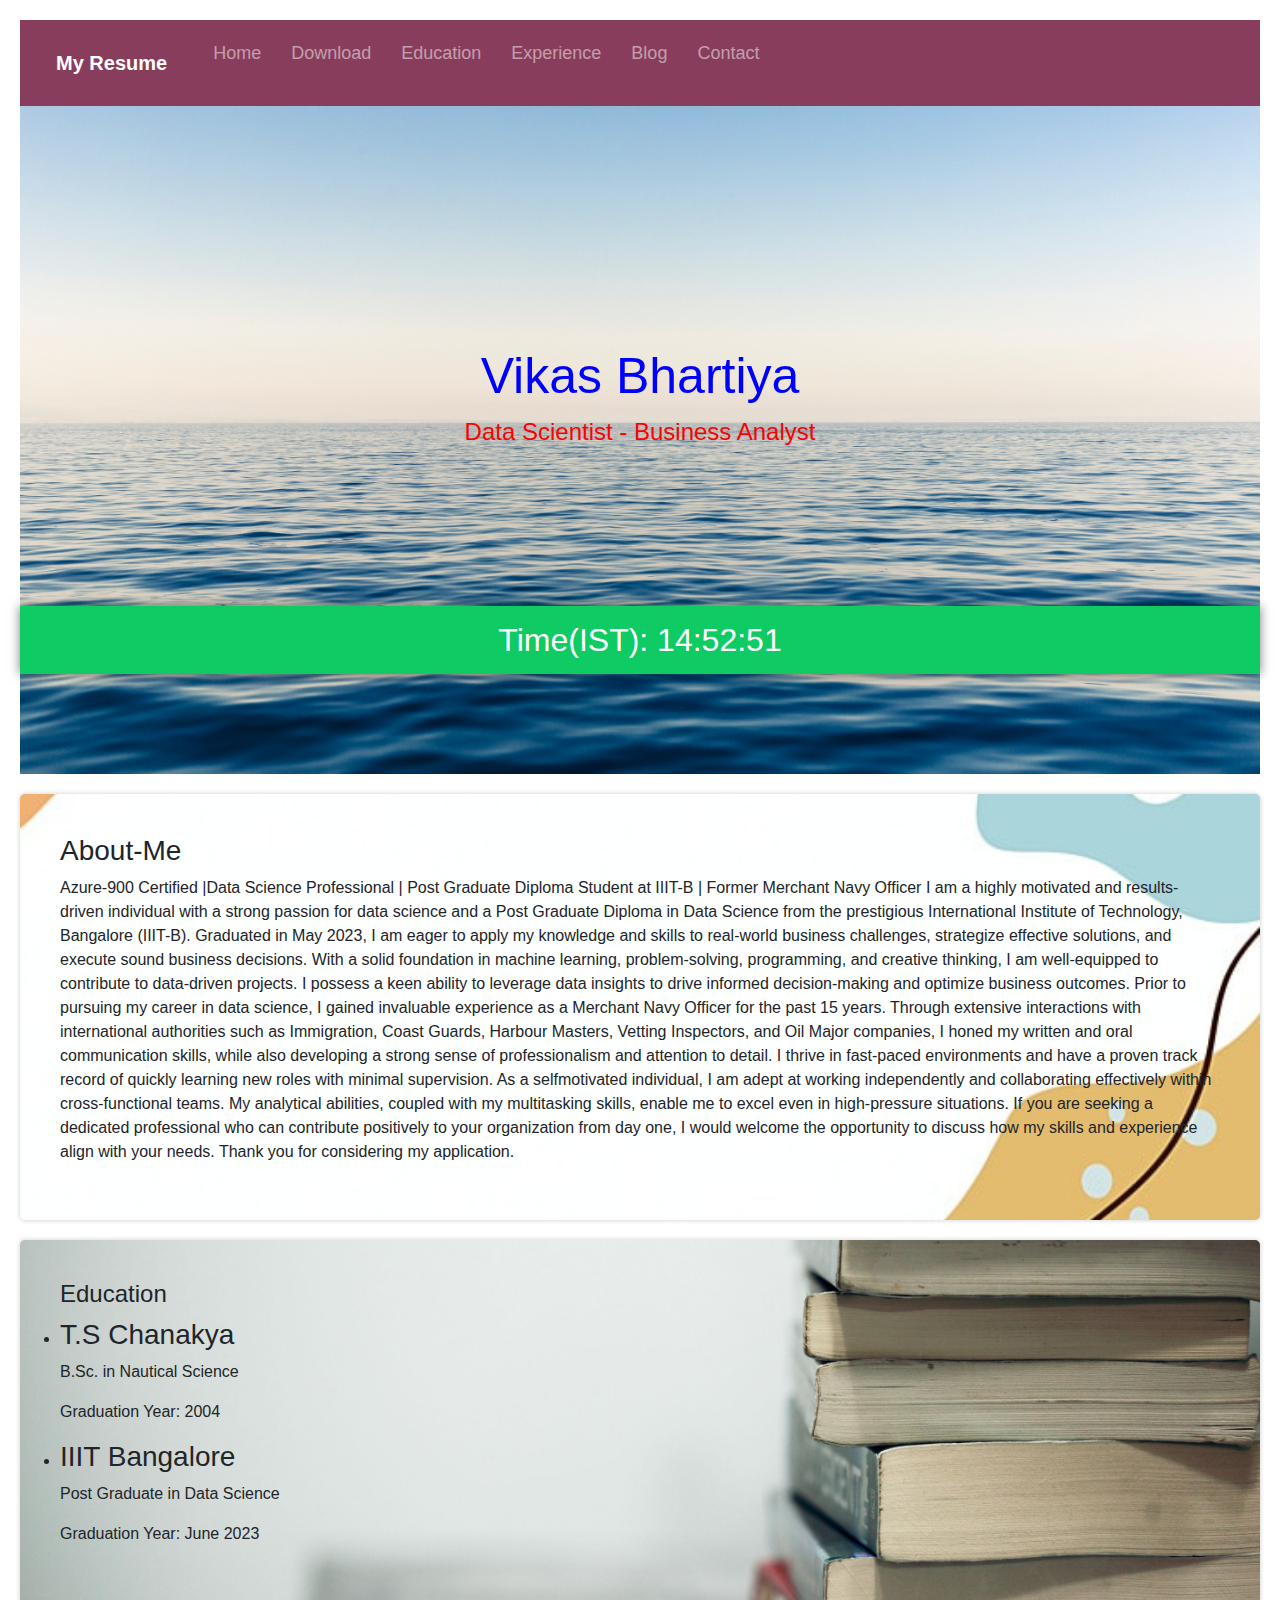
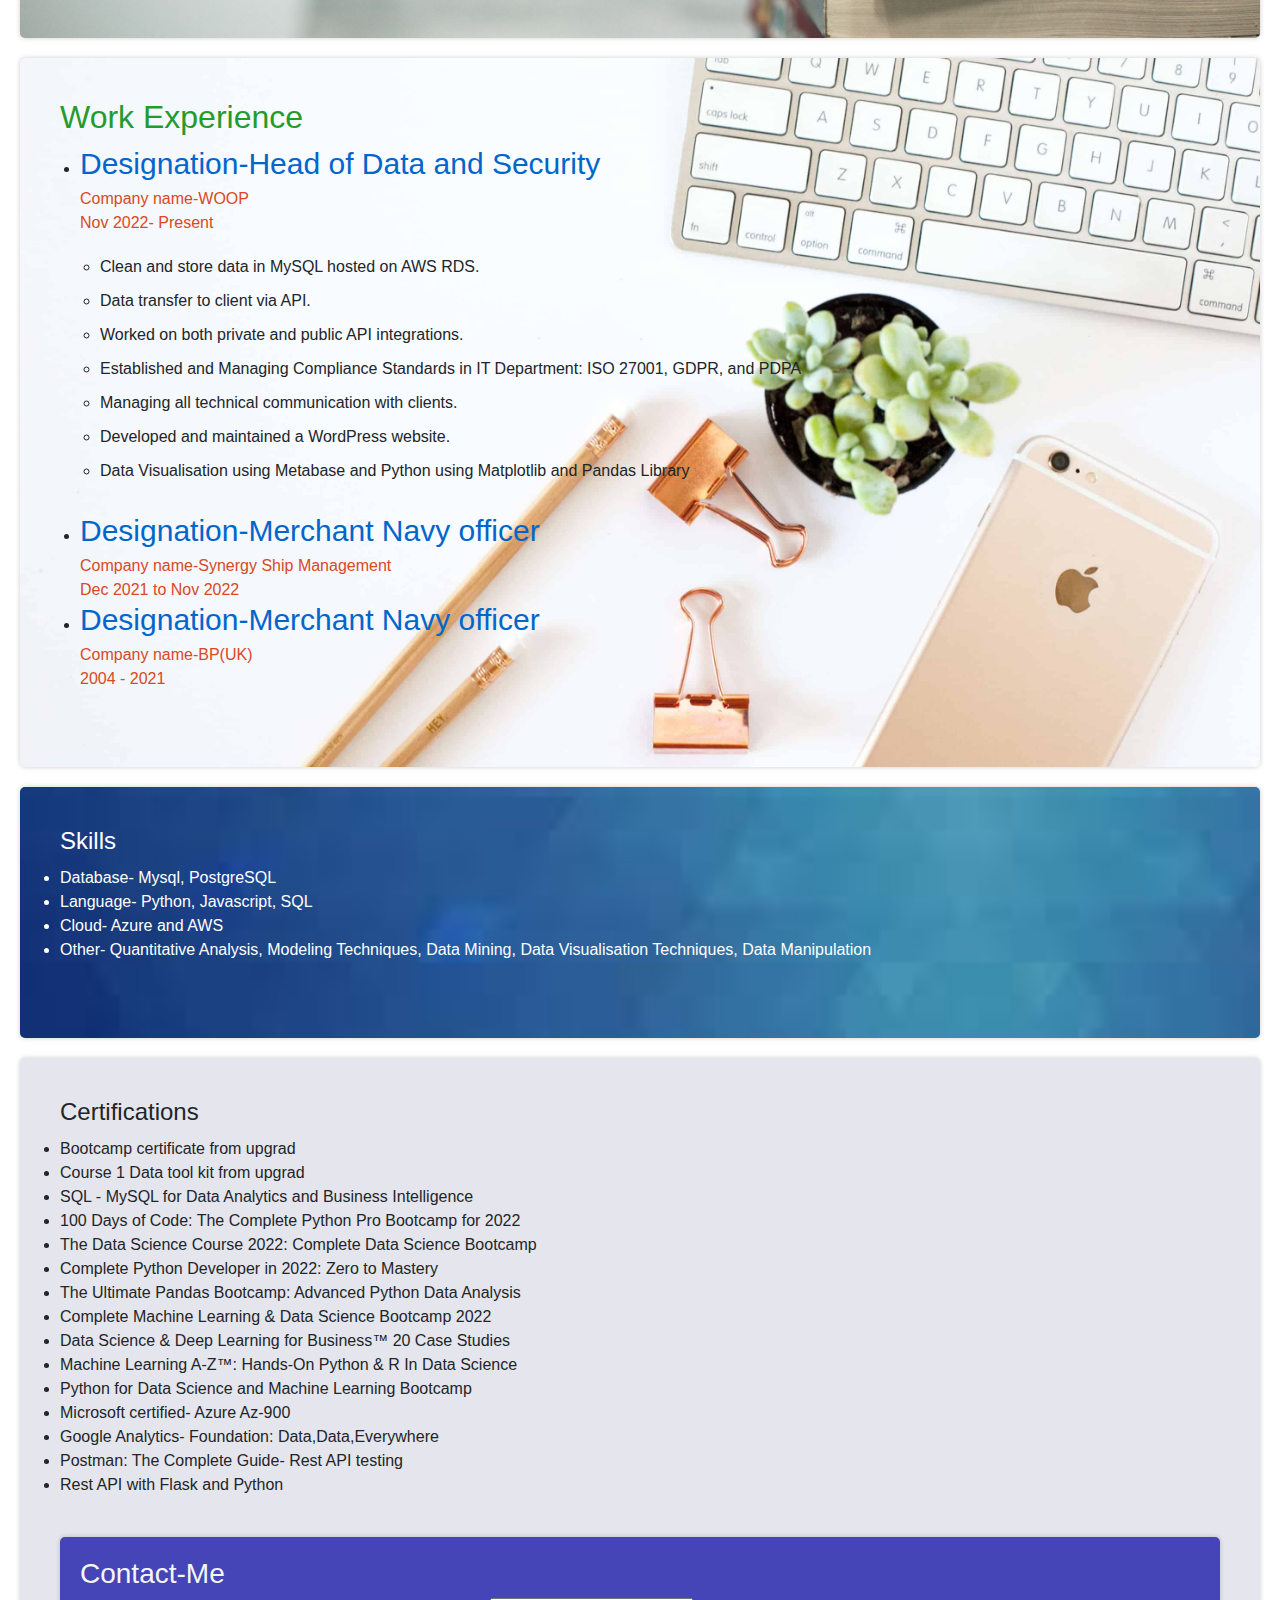
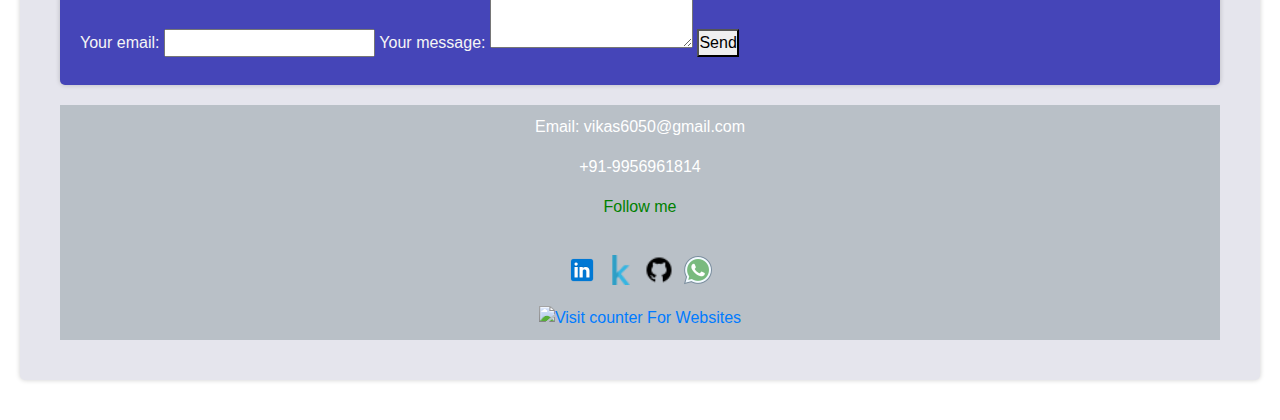
==== commit 4f7d1946: "added tag" ====
--- a/index.html
+++ b/index.html
@@ -1,6 +1,13 @@
 <!DOCTYPE html>
 <html lang="en">
   <head>
+    <!-- Google Tag Manager -->
+<script>(function(w,d,s,l,i){w[l]=w[l]||[];w[l].push({'gtm.start':
+  new Date().getTime(),event:'gtm.js'});var f=d.getElementsByTagName(s)[0],
+  j=d.createElement(s),dl=l!='dataLayer'?'&l='+l:'';j.async=true;j.src=
+  'https://www.googletagmanager.com/gtm.js?id='+i+dl;f.parentNode.insertBefore(j,f);
+  })(window,document,'script','dataLayer','GTM-KH94G6CV');</script>
+  <!-- End Google Tag Manager -->
     <meta charset="UTF-8" />
     <meta name="viewport" content="width=device-width, initial-scale=1.0" />
     <link rel="stylesheet" href="style/styles.css" />
@@ -11,6 +18,10 @@
     <title>My Resume</title>
   </head>
   <body>
+    <!-- Google Tag Manager (noscript) -->
+<noscript><iframe src="https://www.googletagmanager.com/ns.html?id=GTM-KH94G6CV"
+  height="0" width="0" style="display:none;visibility:hidden"></iframe></noscript>
+  <!-- End Google Tag Manager (noscript) -->
     <nav class="navbar navbar-expand-lg navbar-dark custom-navbar">
       <a class="navbar-brand" href="#">My Resume</a>
       <button
